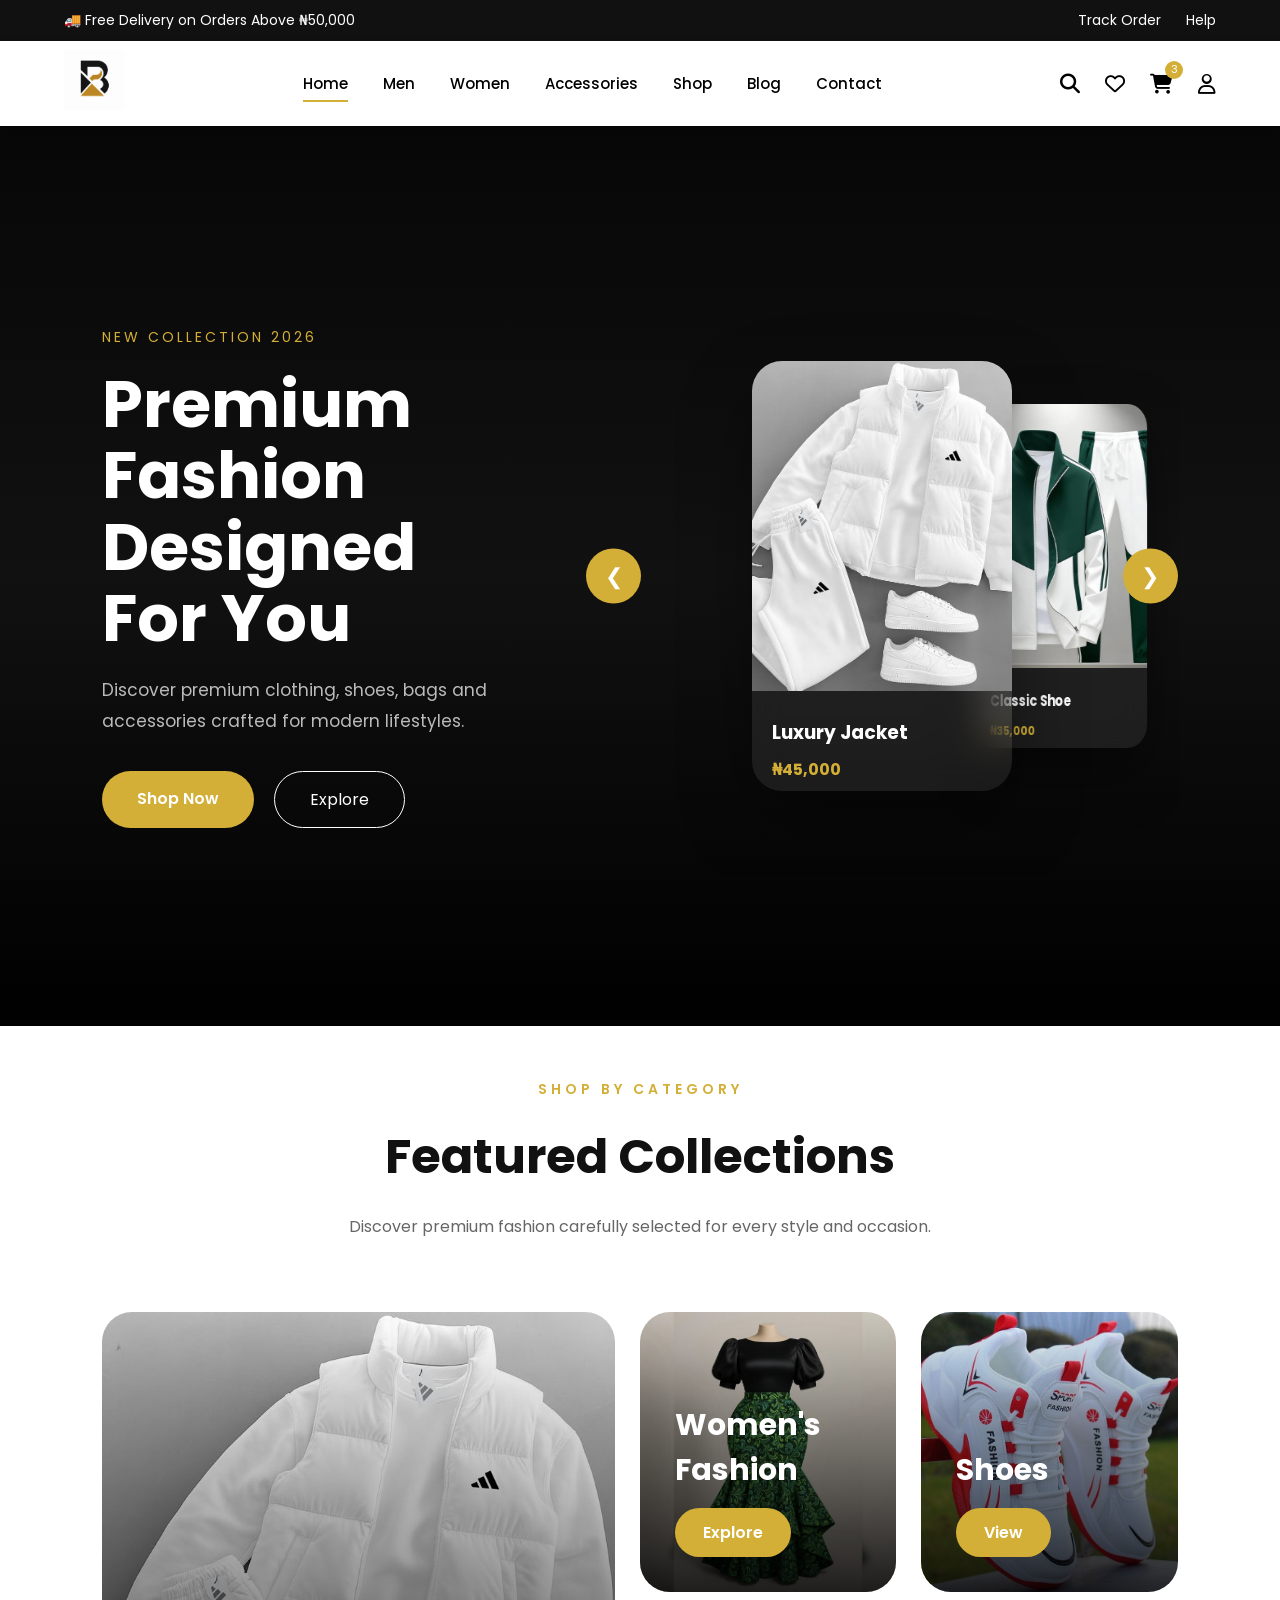
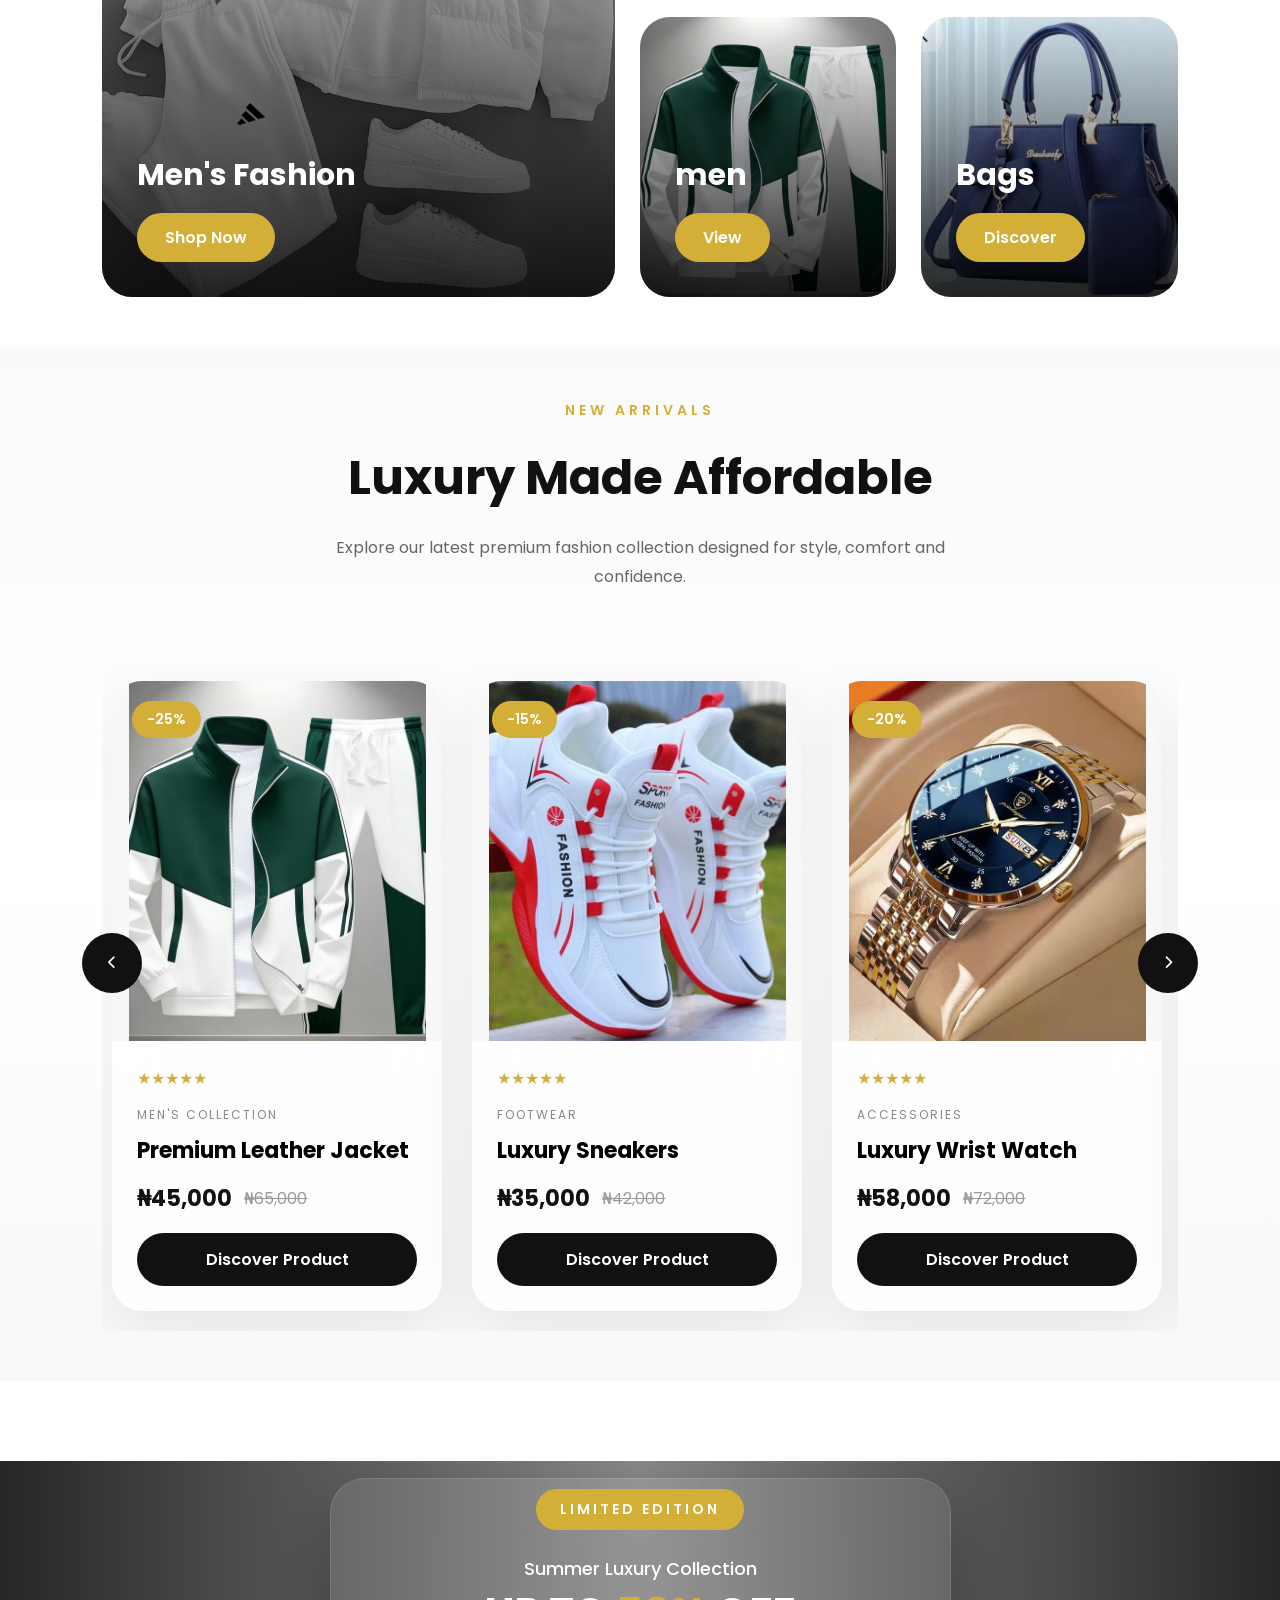
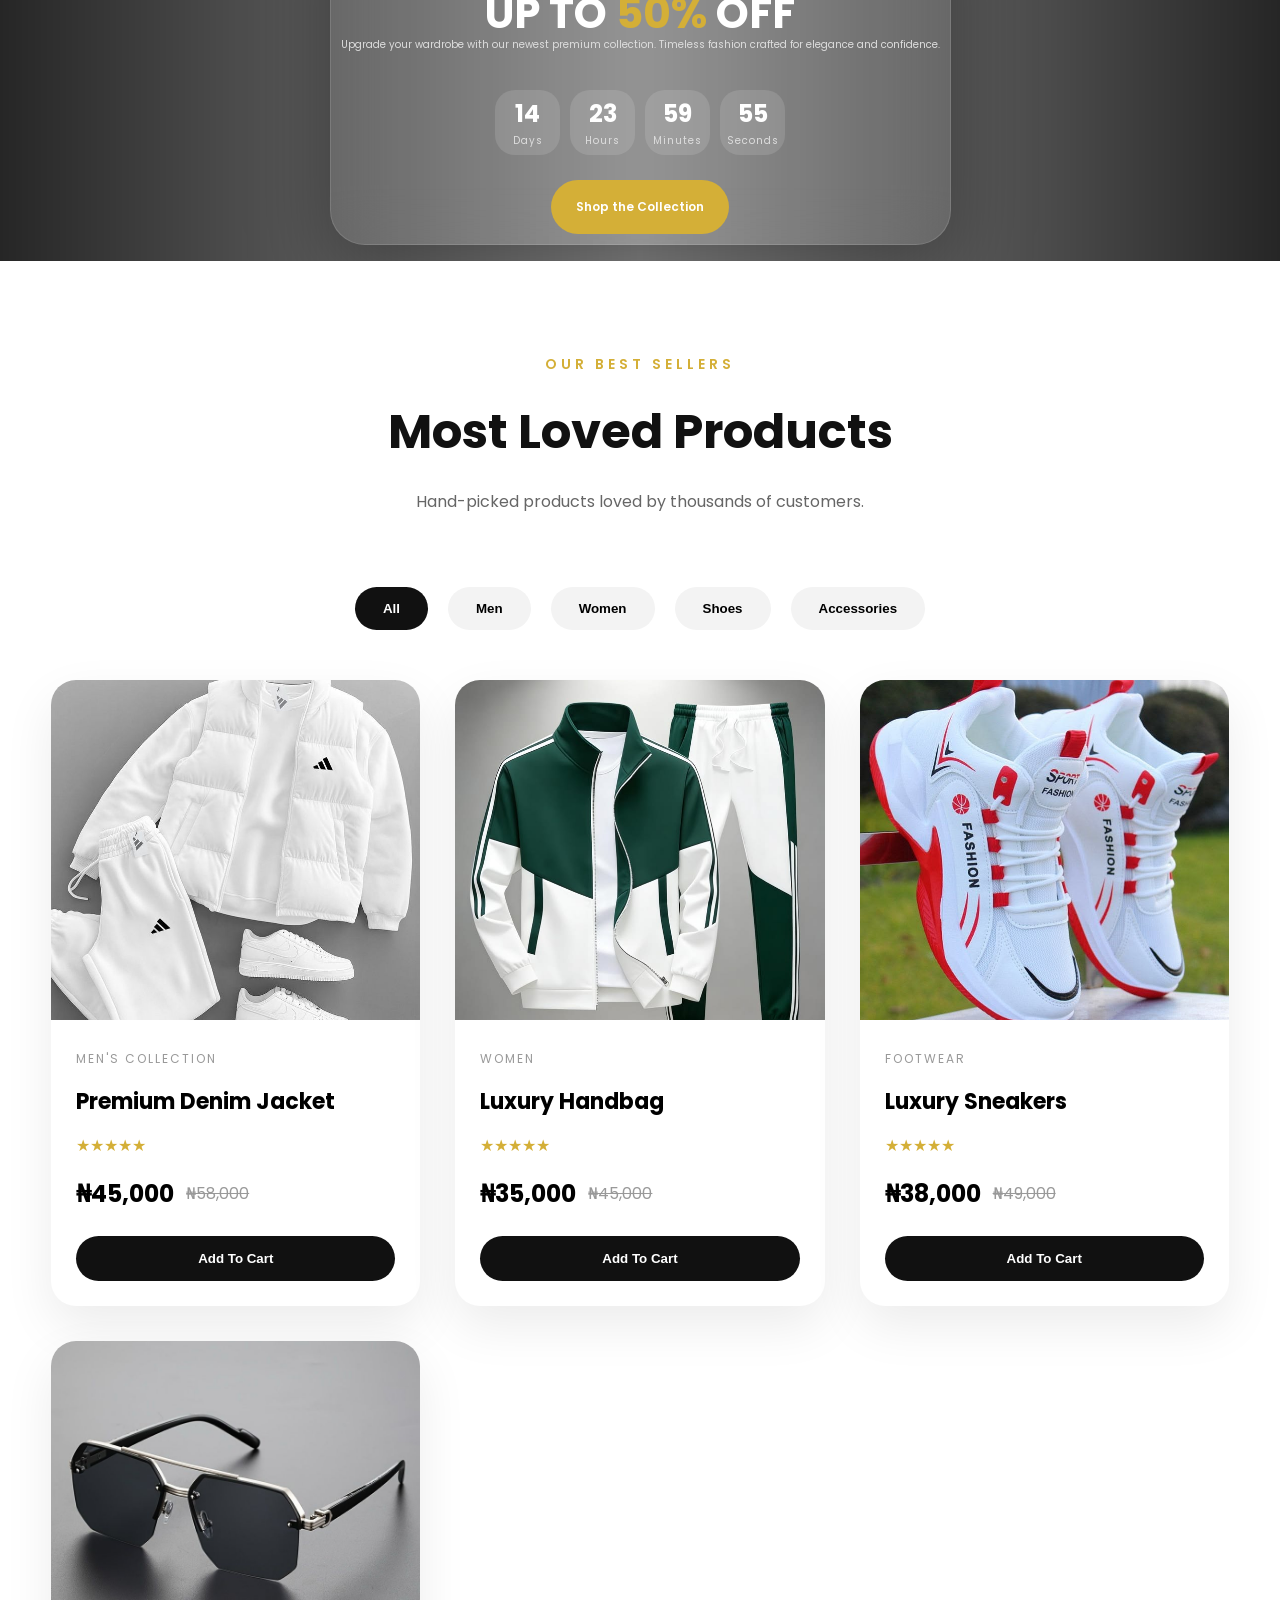
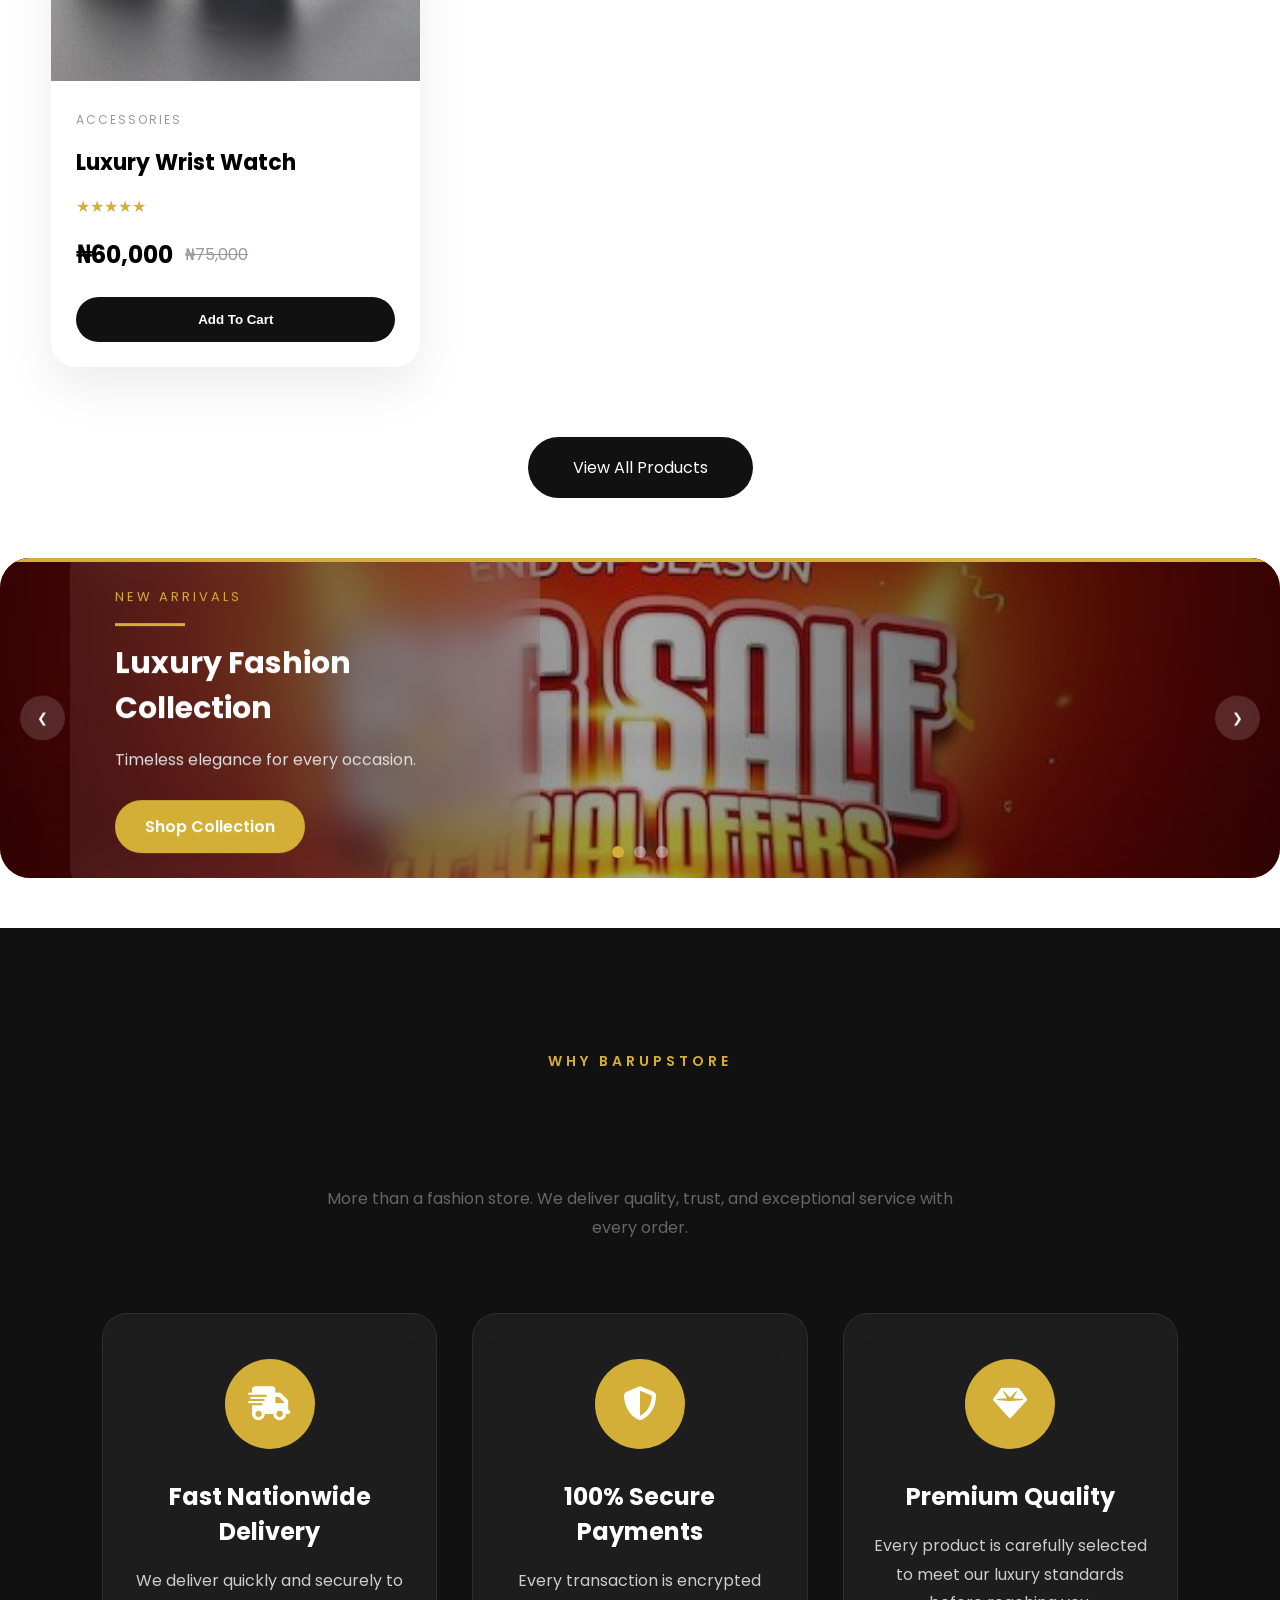
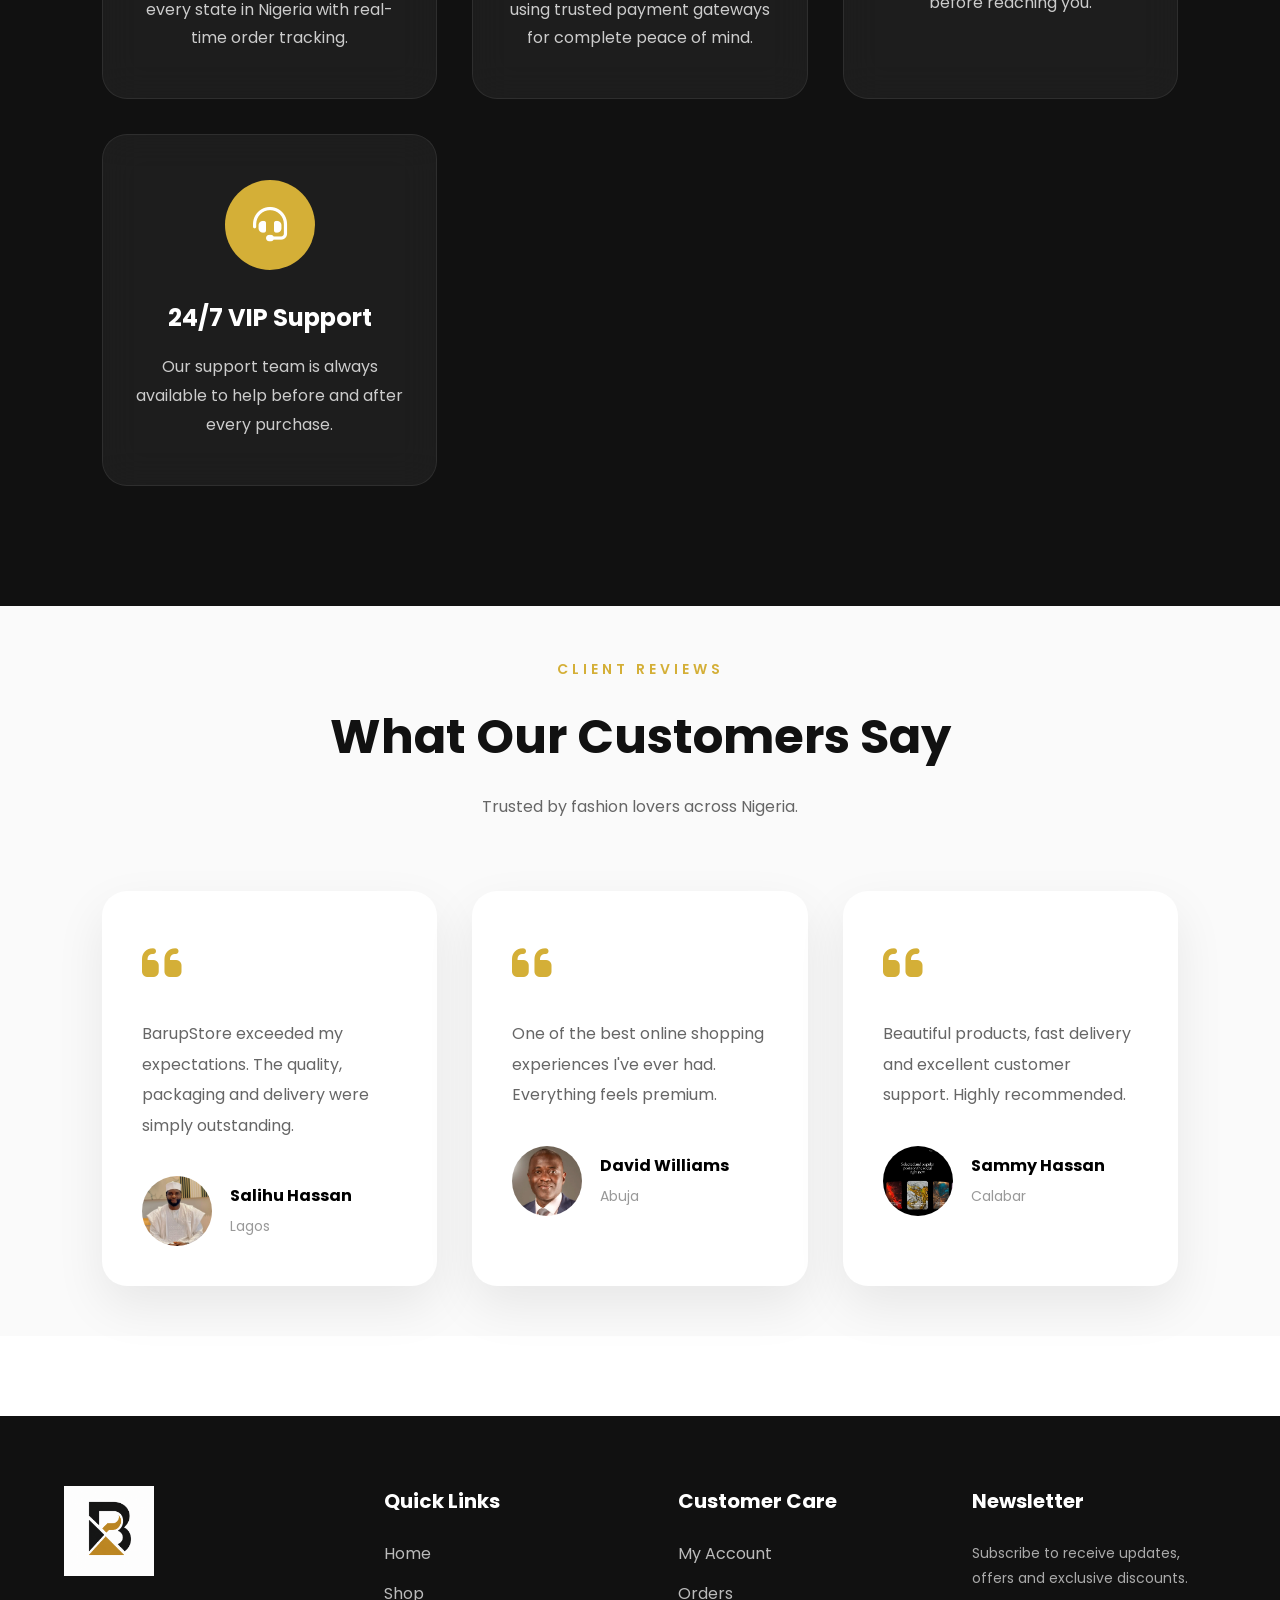
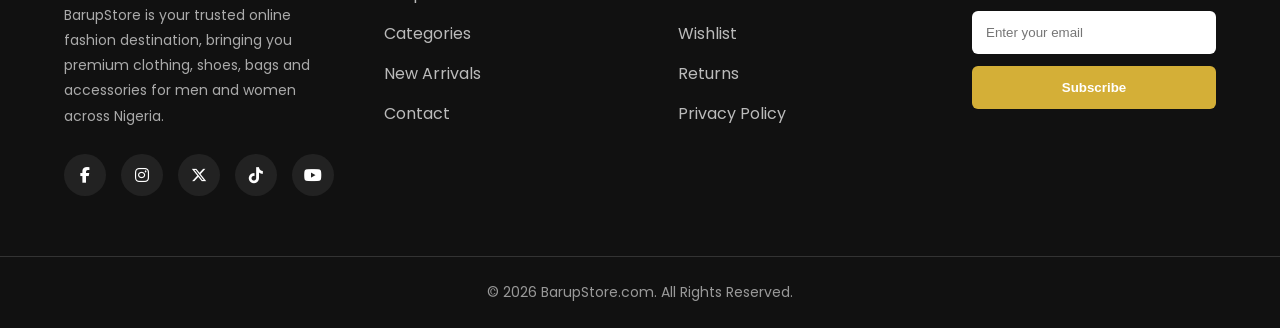
==== index.html @ 4d6aa356 "Add files via upload" ====
<!DOCTYPE html>
<html lang="en">
<head>

<meta charset="UTF-8">
<meta name="viewport" content="width=device-width, initial-scale=1.0">

<title>BarupStore | Fashion For Everyone</title>
    <link rel="icon" href="images/logo.png">

<link rel="stylesheet" href="css/style.css">
<link rel="stylesheet" href="css/responsive.css">

<link rel="preconnect" href="https://fonts.googleapis.com">
<link href="https://fonts.googleapis.com/css2?family=Poppins:wght@300;400;500;600;700&display=swap" rel="stylesheet">

<link rel="stylesheet"
href="https://cdnjs.cloudflare.com/ajax/libs/font-awesome/6.7.2/css/all.min.css">

</head>

<body>

<!-- Top Bar -->

<div class="top-bar">

<div class="container">

<p>🚚 Free Delivery on Orders Above ₦50,000</p>

<div class="top-links">

<a href="#">Track Order</a>

<a href="#">Help</a>

</div>

</div>

</div>

<!-- Header -->

<header>

<div class="container nav">

<div class="logo">

<a href="#">

<img src="images/logo.png" alt="BarupStore">

</a>

</div>

<nav>

<ul class="nav-links">

<li><a href="./index.html" class="active">Home</a></li>

<li><a href="./men.html">Men</a></li>

<li><a href="./women.html">Women</a></li>

<li><a href="./accessories.html">Accessories</a></li>

<li><a href="./shope.html">Shop</a></li>

<li><a href="./blog.html">Blog</a></li>

<li><a href="./contact.html">Contact</a></li>

</ul>

</nav>

<div class="icons">

<i class="fa-solid fa-magnifying-glass"></i>

<i class="fa-regular fa-heart"></i>

<div class="cart">

<i class="fa-solid fa-cart-shopping"></i>

<span>3</span>

</div>

<i class="fa-regular fa-user"></i>

</div>

<div class="menu-btn">

<i class="fa-solid fa-bars"></i>

</div>

</div>

</header>








<!--====================
 HERO SECTION
=====================-->

<section class="hero">

    <div class="hero-content">

        <span class="hero-subtitle">
            NEW COLLECTION 2026
        </span>

        <h1>
            Premium Fashion<br>
            Designed For You
        </h1>

        <p>

            Discover premium clothing, shoes,
            bags and accessories crafted for
            modern lifestyles.

        </p>

        <div class="hero-buttons">

            <a href="#" class="btn-primary">
                Shop Now
            </a>

            <a href="#" class="btn-outline">
                Explore
            </a>

        </div>

    </div>


    <div class="carousel">

        <button class="prev">

            &#10094;

        </button>


        <div class="cards">

            <div class="card active">

                <img src="images/products/product1.jpg">

                <div class="card-info">

                    <h3>Luxury Jacket</h3>

                    <span>₦45,000</span>

                </div>

            </div>

            <div class="card">

                <img src="images/products/product2.jpg">

                <div class="card-info">

                    <h3>Classic Shoe</h3>

                    <span>₦35,000</span>

                </div>

            </div>

            <div class="card">

                <img src="images/products/product3.jpg">

                <div class="card-info">

                    <h3>Leather Bag</h3>

                    <span>₦25,000</span>

                </div>

            </div>

            <div class="card">

                <img src="images/products/product4.jpg">

                <div class="card-info">

                    <h3>Smart Watch</h3>

                    <span>₦15,000</span>

                </div>

            </div>

            <div class="card">

                <img src="images/products/product5.jpg">

                <div class="card-info">

                    <h3>Premium Hoodie</h3>

                    <span>₦20,000</span>

                </div>

            </div>

        </div>


        <button class="next">

            &#10095;

        </button>

    </div>

</section>   








<!--====================
FEATURED CATEGORIES
=====================-->

<section class="categories">

    <div class="section-title">

        <span>SHOP BY CATEGORY</span>

        <h2>Featured Collections</h2>

        <p>
            Discover premium fashion carefully selected
            for every style and occasion.
        </p>

    </div>

    <div class="category-grid">

        <div class="category-card large">

            <img src="images/products/product1.jpg" alt="Men">

            <div class="overlay">

                <h3>Men's Fashion</h3>

                <a href="#">Shop Now</a>

            </div>

        </div>

        <div class="category-card">

            <img src="images/products/women.jpg" alt="Women">

            <div class="overlay">

                <h3>Women's Fashion</h3>

                <a href="#">Explore</a>

            </div>

        </div>

        <div class="category-card">

            <img src="images/products/product4.jpg" alt="Shoes">

            <div class="overlay">

                <h3>Shoes</h3>

                <a href="#">View</a>

            </div>

        </div>

        <div class="category-card">

            <img src="images/products/product2.jpg" alt="men">

            <div class="overlay">

                <h3>men</h3>

                <a href="#">View</a>

            </div>

        </div>







        

        <div class="category-card">

            <img src="images/products/bags.jpg" alt="Bags">

            <div class="overlay">

                <h3>Bags</h3>

                <a href="#">Discover</a>

            </div>

        </div>

    </div>

</section>










<!--====================
NEW ARRIVALS
=====================-->

<section class="new-arrivals">

    <div class="section-title">

        <span>NEW ARRIVALS</span>

        <h2>Luxury Made Affordable</h2>

        <p>
            Explore our latest premium fashion collection
            designed for style, comfort and confidence.
        </p>

    </div>

    <div class="arrival-wrapper">

        <button class="arrival-btn prev-arrival">
            <i class="fa-solid fa-chevron-left"></i>
        </button>

        <div class="arrival-slider">

            <!-- Product 1 -->

            <div class="product-card">

                <div class="discount">-25%</div>

                <div class="product-icons">

                    <a href="#"><i class="fa-regular fa-heart"></i></a>
                    <a href="#"><i class="fa-regular fa-eye"></i></a>
                    <a href="#"><i class="fa-solid fa-cart-shopping"></i></a>

                </div>

                <div class="product-image">

                    <img src="images/products/product2.jpg" alt="">

                </div>

                <div class="product-info">

                    <div class="rating">

                        ★★★★★

                    </div>

                    <span class="category">
                        MEN'S COLLECTION
                    </span>

                    <h3>
                        Premium Leather Jacket
                    </h3>

                    <div class="price">

                        <span class="new-price">
                            ₦45,000
                        </span>

                        <span class="old-price">
                            ₦65,000
                        </span>

                    </div>

                    <a href="#" class="discover-btn">

                        Discover Product

                    </a>

                </div>

            </div>

            <!-- Product 2 -->

            <div class="product-card">

                <div class="discount">-15%</div>

                <div class="product-icons">

                    <a href="#"><i class="fa-regular fa-heart"></i></a>
                    <a href="#"><i class="fa-regular fa-eye"></i></a>
                    <a href="#"><i class="fa-solid fa-cart-shopping"></i></a>

                </div>

                <div class="product-image">

                    <img src="images/products/product4.jpg" alt="">

                </div>

                <div class="product-info">

                    <div class="rating">
                        ★★★★★
                    </div>

                    <span class="category">
                        FOOTWEAR
                    </span>

                    <h3>
                        Luxury Sneakers
                    </h3>

                    <div class="price">

                        <span class="new-price">
                            ₦35,000
                        </span>

                        <span class="old-price">
                            ₦42,000
                        </span>

                    </div>

                    <a href="#" class="discover-btn">

                        Discover Product

                    </a>

                </div>

            </div>

<div class="product-card">

    <div class="discount">-20%</div>

    <div class="product-icons">
        <a href="#"><i class="fa-regular fa-heart"></i></a>
        <a href="#"><i class="fa-regular fa-eye"></i></a>
        <a href="#"><i class="fa-solid fa-cart-shopping"></i></a>
    </div>

    <div class="product-image">
        <img src="images/products/watch.jpg" alt="Luxury Watch">
    </div>

    <div class="product-info">

        <div class="rating">★★★★★</div>

        <span class="category">ACCESSORIES</span>

        <h3>Luxury Wrist Watch</h3>

        <div class="price">
            <span class="new-price">₦58,000</span>
            <span class="old-price">₦72,000</span>
        </div>

        <a href="#" class="discover-btn">Discover Product</a>

    </div>

</div>

<div class="product-card">

    <div class="discount">-18%</div>

    <div class="product-icons">
        <a href="#"><i class="fa-regular fa-heart"></i></a>
        <a href="#"><i class="fa-regular fa-eye"></i></a>
        <a href="#"><i class="fa-solid fa-cart-shopping"></i></a>
    </div>

    <div class="product-image">
        <img src="images/products/product2.jpg" alt="Premium Hoodie">
    </div>

    <div class="product-info">

        <div class="rating">★★★★★</div>

        <span class="category">CASUAL WEAR</span>

        <h3>Premium Hoodie</h3>

        <div class="price">
            <span class="new-price">₦28,000</span>
            <span class="old-price">₦35,000</span>
        </div>

        <a href="#" class="discover-btn">Discover Product</a>

    </div>

</div>



<div class="product-card">

    <div class="discount">-15%</div>

    <div class="product-icons">
        <a href="#"><i class="fa-regular fa-heart"></i></a>
        <a href="#"><i class="fa-regular fa-eye"></i></a>
        <a href="#"><i class="fa-solid fa-cart-shopping"></i></a>
    </div>

    <div class="product-image">
        <img src="images/products/bags.jpg" alt="Leather Bag">
    </div>

    <div class="product-info">

        <div class="rating">★★★★★</div>

        <span class="category">BAGS</span>

        <h3>Leather Travel Bag</h3>

        <div class="price">
            <span class="new-price">₦38,000</span>
            <span class="old-price">₦45,000</span>
        </div>

        <a href="#" class="discover-btn">Discover Product</a>

    </div>

</div>




<div class="product-card">

    <div class="discount">-22%</div>

    <div class="product-icons">
        <a href="#"><i class="fa-regular fa-heart"></i></a>
        <a href="#"><i class="fa-regular fa-eye"></i></a>
        <a href="#"><i class="fa-solid fa-cart-shopping"></i></a>
    </div>

    <div class="product-image">
        <img src="images/products/sunglass.jpg" alt="Luxury Sunglasses">
    </div>

    <div class="product-info">

        <div class="rating">★★★★★</div>

        <span class="category">ACCESSORIES</span>

        <h3>Luxury Sunglasses</h3>

        <div class="price">
            <span class="new-price">₦18,000</span>
            <span class="old-price">₦24,000</span>
        </div>

        <a href="#" class="discover-btn">Discover Product</a>

    </div>

</div>




<div class="product-card">

    <div class="discount">-30%</div>

    <div class="product-icons">
        <a href="#"><i class="fa-regular fa-heart"></i></a>
        <a href="#"><i class="fa-regular fa-eye"></i></a>
        <a href="#"><i class="fa-solid fa-cart-shopping"></i></a>
    </div>

    <div class="product-image">
        <img src="images/products/product1.jpg" alt="Premium T-Shirt">
    </div>

    <div class="product-info">

        <div class="rating">★★★★★</div>

        <span class="category">MEN'S WEAR</span>

        <h3>Premium Cotton T-Shirt</h3>

        <div class="price">
            <span class="new-price">₦15,000</span>
            <span class="old-price">₦22,000</span>
        </div>

        <a href="#" class="discover-btn">Discover Product</a>

    </div>

</div>





<div class="product-card">

    <div class="discount">-12%</div>

    <div class="product-icons">
        <a href="#"><i class="fa-regular fa-heart"></i></a>
        <a href="#"><i class="fa-regular fa-eye"></i></a>
        <a href="#"><i class="fa-solid fa-cart-shopping"></i></a>
    </div>

    <div class="product-image">
        <img src="images/products/cap.jpg" alt="Premium Cap">
    </div>

    <div class="product-info">

        <div class="rating">★★★★★</div>

        <span class="category">ACCESSORIES</span>

        <h3>Premium Baseball Cap</h3>

        <div class="price">
            <span class="new-price">₦12,000</span>
            <span class="old-price">₦16,000</span>
        </div>

        <a href="#" class="discover-btn">Discover Product</a>

    </div>

</div>



        </div>

        <button class="arrival-btn next-arrival">
            <i class="fa-solid fa-chevron-right"></i>
        </button>

    </div>

</section>





<!--====================
LUXURY PROMOTION
=====================-->

<section class="promo-banner">

    <div class="promo-overlay"></div>

    <div class="promo-content">

        <span class="promo-tag">
            LIMITED EDITION
        </span>

        <h2>
            Summer Luxury Collection
        </h2>

        <h1>
            UP TO <span>50%</span> OFF
        </h1>

        <p>
            Upgrade your wardrobe with our newest premium collection.
            Timeless fashion crafted for elegance and confidence.
        </p>

        <div class="countdown">

            <div class="time-box">
                <span id="days">00</span>
                <small>Days</small>
            </div>

            <div class="time-box">
                <span id="hours">00</span>
                <small>Hours</small>
            </div>

            <div class="time-box">
                <span id="minutes">00</span>
                <small>Minutes</small>
            </div>

            <div class="time-box">
                <span id="seconds">00</span>
                <small>Seconds</small>
            </div>

        </div>

        <a href="#" class="promo-btn">

            Shop the Collection

        </a>

    </div>

</section>









<!--====================
BEST SELLERS
=====================-->

<section class="best-sellers">

    <div class="section-title">

        <span>OUR BEST SELLERS</span>

        <h2>Most Loved Products</h2>

        <p>
            Hand-picked products loved by thousands of customers.
        </p>

    </div>

    <div class="filter-buttons">

        <button class="filter-btn active" data-filter="all">All</button>

        <button class="filter-btn" data-filter="men">Men</button>

        <button class="filter-btn" data-filter="women">Women</button>

        <button class="filter-btn" data-filter="shoes">Shoes</button>

        <button class="filter-btn" data-filter="accessories">Accessories</button>

    </div>

    <div class="seller-grid">

        <!-- Product 1 -->

        <div class="seller-card" data-category="men">

            <div class="seller-image">

                <img src="images/products/product1.jpg">

            </div>

            <div class="seller-info">

                <span>MEN'S COLLECTION</span>

                <h3>Premium Denim Jacket</h3>

                <div class="stars">
                    ★★★★★
                </div>

                <div class="seller-price">

                    <strong>₦45,000</strong>

                    <del>₦58,000</del>

                </div>

                <button>

                    Add To Cart

                </button>

            </div>

        </div>

        <!-- Product 2 -->

        <div class="seller-card" data-category="women">

            <div class="seller-image">

                <img src="images/products/product2.jpg">

            </div>

            <div class="seller-info">

                <span>WOMEN</span>

                <h3>Luxury Handbag</h3>

                <div class="stars">
                    ★★★★★
                </div>

                <div class="seller-price">

                    <strong>₦35,000</strong>

                    <del>₦45,000</del>

                </div>

                <button>

                    Add To Cart

                </button>

            </div>

        </div>

        <!-- Product 3 -->

        <div class="seller-card" data-category="shoes">

            <div class="seller-image">

                <img src="images/products/product4.jpg">

            </div>

            <div class="seller-info">

                <span>FOOTWEAR</span>

                <h3>Luxury Sneakers</h3>

                <div class="stars">
                    ★★★★★
                </div>

                <div class="seller-price">

                    <strong>₦38,000</strong>

                    <del>₦49,000</del>

                </div>

                <button>

                    Add To Cart

                </button>

            </div>

        </div>

        <!-- Product 4 -->

        <div class="seller-card" data-category="accessories">

            <div class="seller-image">

                <img src="images/products/sunglass.jpg">

            </div>

            <div class="seller-info">

                <span>ACCESSORIES</span>

                <h3>Luxury Wrist Watch</h3>

                <div class="stars">
                    ★★★★★
                </div>

                <div class="seller-price">

                    <strong>₦60,000</strong>

                    <del>₦75,000</del>

                </div>

                <button>

                    Add To Cart

                </button>

            </div>

        </div>

    </div>

    <div class="view-all">

        <a href="#">

            View All Products

        </a>

    </div>

</section>








<!--====================
PREMIUM SLIM CAMPAIGN
=====================-->

<section class="campaign-slider">

    <!-- Progress Bar -->
    <div class="campaign-progress"></div>

    <div class="campaign-slide active"
        style="background-image:url(images/products/ad1.jpg);">

        <div class="campaign-overlay"></div>

        <div class="campaign-content">

            <span>NEW ARRIVALS</span>

            <div class="gold-line"></div>

            <h2>Luxury Fashion Collection</h2>

            <p>
                Timeless elegance for every occasion.
            </p>

            <a href="#">Shop Collection</a>

        </div>

    </div>

    <div class="campaign-slide"
        style="background-image:url(images/products/ad2.jpg);">

        <div class="campaign-overlay"></div>

        <div class="campaign-content">

            <span>LIMITED OFFER</span>

            <div class="gold-line"></div>

            <h2>Save Up To 50%</h2>

            <p>
                Premium quality at unbeatable prices.
            </p>

            <a href="#">Explore Sale</a>

        </div>

    </div>

    <div class="campaign-slide"
        style="background-image:url(images/products/ad3.jpg);">

        <div class="campaign-overlay"></div>

        <div class="campaign-content">

            <span>ACCESSORIES</span>

            <div class="gold-line"></div>

            <h2>Complete Your Style</h2>

            <p>
                Watches, bags and shoes you'll love.
            </p>

            <a href="#">View More</a>

        </div>

    </div>

    <button class="campaign-prev">
        &#10094;
    </button>

    <button class="campaign-next">
        &#10095;
    </button>

    <div class="campaign-dots">

        <span class="campaign-dot active"></span>
        <span class="campaign-dot"></span>
        <span class="campaign-dot"></span>

    </div>

</section>










<!--====================
WHY CHOOSE US
=====================-->

<section class="why-us">

    <div class="section-title">

        <span>WHY BARUPSTORE</span>

        <h2>The Premium Shopping Experience</h2>

        <p>
            More than a fashion store. We deliver quality, trust, and exceptional service with every order.
        </p>

    </div>

    <div class="why-grid">

        <div class="why-card">

            <div class="icon-box">
                <i class="fa-solid fa-truck-fast"></i>
            </div>

            <h3>Fast Nationwide Delivery</h3>

            <p>
                We deliver quickly and securely to every state in Nigeria with real-time order tracking.
            </p>

        </div>

        <div class="why-card">

            <div class="icon-box">
                <i class="fa-solid fa-shield-halved"></i>
            </div>

            <h3>100% Secure Payments</h3>

            <p>
                Every transaction is encrypted using trusted payment gateways for complete peace of mind.
            </p>

        </div>

        <div class="why-card">

            <div class="icon-box">
                <i class="fa-solid fa-gem"></i>
            </div>

            <h3>Premium Quality</h3>

            <p>
                Every product is carefully selected to meet our luxury standards before reaching you.
            </p>

        </div>

        <div class="why-card">

            <div class="icon-box">
                <i class="fa-solid fa-headset"></i>
            </div>

            <h3>24/7 VIP Support</h3>

            <p>
                Our support team is always available to help before and after every purchase.
            </p>

        </div>

    </div>

</section>












<!--====================
TESTIMONIALS
=====================-->

<section class="testimonials">

    <div class="section-title">

        <span>CLIENT REVIEWS</span>

        <h2>What Our Customers Say</h2>

        <p>
            Trusted by fashion lovers across Nigeria.
        </p>

    </div>

    <div class="testimonial-slider">

        <div class="testimonial-card">

            <div class="quote">

                <i class="fa-solid fa-quote-left"></i>

            </div>

            <p>

                BarupStore exceeded my expectations. The quality, packaging and delivery were simply outstanding.

            </p>

            <div class="client">

                <img src="images/salihu.jpeg">

                <div>

                    <h4>Salihu Hassan</h4>

                    <span>Lagos</span>

                </div>

            </div>

        </div>

        <div class="testimonial-card">

            <div class="quote">

                <i class="fa-solid fa-quote-left"></i>

            </div>

            <p>

                One of the best online shopping experiences I've ever had. Everything feels premium.

            </p>

            <div class="client">

                <img src="images/NCC-EVC.jpg">

                <div>

                    <h4>David Williams</h4>

                    <span>Abuja</span>

                </div>

            </div>

        </div>

        <div class="testimonial-card">

            <div class="quote">

                <i class="fa-solid fa-quote-left"></i>

            </div>

            <p>

                Beautiful products, fast delivery and excellent customer support. Highly recommended.

            </p>

            <div class="client">

                <img src="images/credit_ Arman Chakhalyan.jpg">

                <div>

                    <h4>Sammy Hassan</h4>

                    <span>Calabar</span>

                </div>

            </div>

        </div>

    </div>

</section>

















<!--====================
FOOTER
=====================-->

<footer class="footer">

    <div class="container footer-container">

        <!-- Company -->
        <div class="footer-box">

            <img src="images/logo.png" alt="BarupStore Logo" class="footer-logo">

            <p>
                BarupStore is your trusted online fashion destination,
                bringing you premium clothing, shoes, bags and accessories
                for men and women across Nigeria.
            </p>

            <div class="social-links">

                <a href="#"><i class="fab fa-facebook-f"></i></a>

                <a href="#"><i class="fab fa-instagram"></i></a>

                <a href="#"><i class="fab fa-x-twitter"></i></a>

                <a href="#"><i class="fab fa-tiktok"></i></a>

                <a href="#"><i class="fab fa-youtube"></i></a>

            </div>

        </div>

        <!-- Quick Links -->

        <div class="footer-box">

            <h3>Quick Links</h3>

            <ul>

                <li><a href="#">Home</a></li>

                <li><a href="#">Shop</a></li>

                <li><a href="#">Categories</a></li>

                <li><a href="#">New Arrivals</a></li>

                <li><a href="#">Contact</a></li>

            </ul>

        </div>

        <!-- Customer -->

        <div class="footer-box">

            <h3>Customer Care</h3>

            <ul>

                <li><a href="#">My Account</a></li>

                <li><a href="#">Orders</a></li>

                <li><a href="#">Wishlist</a></li>

                <li><a href="#">Returns</a></li>

                <li><a href="#">Privacy Policy</a></li>

            </ul>

        </div>

        <!-- Newsletter -->

        <div class="footer-box">

            <h3>Newsletter</h3>

            <p>
                Subscribe to receive updates, offers and exclusive discounts.
            </p>

            <form class="newsletter">

                <input
                    type="email"
                    placeholder="Enter your email"
                    required
                >

                <button type="submit">

                    Subscribe

                </button>

            </form>

        </div>

    </div>

    <div class="footer-bottom">

        <div class="container">

            <p>

                © 2026 BarupStore.com. All Rights Reserved.

            </p>

        </div>

    </div>

</footer>

<script src="js/script.js"></script>

</body>
</html>
---- css/style.css ----
*{
margin:0;
padding:0;
box-sizing:border-box;
}

body{
font-family:'Poppins',sans-serif;
background:#fff;
}

a{
text-decoration:none;
color:inherit;
}

ul{
list-style:none;
}

.container{
width:90%;
max-width:1300px;
margin:auto;
}

/*======================
TOP BAR
======================*/

.top-bar{
background:#111;
color:#fff;
font-size:14px;
padding:10px 0;
}

.top-bar .container{
display:flex;
justify-content:space-between;
align-items:center;
}

.top-links{
display:flex;
gap:25px;
}

.top-links a{
transition:.3s;
}

.top-links a:hover{
color:#d4af37;
}

/*======================
HEADER
======================*/

header{
background:#fff;
position:sticky;
top:0;
z-index:999;
box-shadow:0 2px 10px rgba(0,0,0,.06);
}

.nav{
height:85px;
display:flex;
justify-content:space-between;
align-items:center;
}

.logo img{
height:60px;
}

.nav-links{
display:flex;
gap:35px;
}

.nav-links a{
font-size:15px;
font-weight:500;
position:relative;
transition:.3s;
}

.nav-links a::after{

content:"";
position:absolute;
left:0;
bottom:-8px;
width:0;
height:2px;
background:#d4af37;
transition:.3s;

}

.nav-links a:hover::after,
.nav-links .active::after{

width:100%;

}

.icons{

display:flex;
align-items:center;
gap:25px;
font-size:20px;
cursor:pointer;

}

.icons i:hover{
color:#d4af37;
}

.cart{
position:relative;
}

.cart span{

position:absolute;
top:-8px;
right:-10px;
background:#d4af37;
width:18px;
height:18px;
border-radius:50%;
display:flex;
align-items:center;
justify-content:center;
font-size:11px;
color:#fff;

}

.menu-btn{

display:none;
font-size:26px;
cursor:pointer;

}








/*========================
HERO
=========================*/

.hero{

min-height:100vh;

background:

linear-gradient(180deg,#070707,#111,#000);

display:flex;

align-items:center;

justify-content:space-between;

padding:80px 8%;

overflow:hidden;

color:#fff;

}


.hero-content{

width:40%;

z-index:10;

}

.hero-subtitle{

color:#d4af37;

letter-spacing:3px;

font-size:14px;

}

.hero h1{

font-size:65px;

margin:20px 0;

line-height:1.1;

}

.hero p{

color:#bbb;

line-height:1.8;

font-size:17px;

margin-bottom:35px;

}

.hero-buttons{

display:flex;

gap:20px;

}

.btn-primary{

padding:15px 35px;

background:#d4af37;

border-radius:50px;

color:#fff;

font-weight:600;

transition:.4s;

}

.btn-primary:hover{

transform:translateY(-5px);

}

.btn-outline{

padding:15px 35px;

border:1px solid #fff;

border-radius:50px;

}

.btn-outline:hover{

background:#fff;

color:#000;

}

.carousel{

width:55%;

position:relative;

height:600px;

display:flex;

align-items:center;

justify-content:center;

perspective:1200px;

overflow:hidden;

}

.cards{

position:relative;

width:100%;

height:100%;

}

.card{

position:absolute;

top:50%;

left:50%;

width:260px;

height:430px;

background:rgba(255,255,255,.08);

backdrop-filter:blur(18px);

border-radius:30px;

overflow:hidden;

transition:.8s;

transform-style:preserve-3d;

box-shadow:0 30px 70px rgba(0,0,0,.4);

}

.card img{

width:100%;

height:330px;

object-fit:cover;

}

.card-info{

padding:20px;

}

.card-info h3{

margin-bottom:10px;

}

.card-info span{

color:#d4af37;

font-weight:bold;

}

.prev,
.next{

position:absolute;

top:50%;

transform:translateY(-50%);

width:55px;

height:55px;

border:none;

border-radius:50%;

background:#d4af37;

color:#fff;

font-size:22px;

cursor:pointer;

z-index:99;

}

.prev{

left:0;

}

.next{

right:0;

}














/*====================
CATEGORIES
=====================*/

.categories{

padding:50px 8%;

background:#fff;

}

.section-title{

text-align:center;

margin-bottom:70px;

}

.section-title span{

color:#d4af37;

letter-spacing:4px;

font-size:14px;

font-weight:600;

}

.section-title h2{

font-size:48px;

margin:20px 0;

color:#111;

}

.section-title p{

max-width:650px;

margin:auto;

color:#666;

line-height:1.8;

}

.category-grid{

display:grid;

grid-template-columns:2fr 1fr 1fr;

grid-auto-rows:280px;

gap:25px;

}

.large{

grid-row:span 2;

}

.category-card{

position:relative;

overflow:hidden;

border-radius:30px;

cursor:pointer;

}

.category-card img{

width:100%;

height:100%;

object-fit:cover;

transition:.7s;

}

.category-card:hover img{

transform:scale(1.15);

}

.overlay{

position:absolute;

left:0;

right:0;

top:0;

bottom:0;

background:linear-gradient(

to top,

rgba(0,0,0,.85),

transparent

);

display:flex;

flex-direction:column;

justify-content:flex-end;

padding:35px;

color:#fff;

}

.overlay h3{

font-size:30px;

margin-bottom:15px;

}

.overlay a{

display:inline-block;

width:max-content;

padding:12px 28px;

background:#d4af37;

border-radius:40px;

color:#fff;

font-weight:600;

transition:.3s;

}

.overlay a:hover{

transform:translateY(-4px);

}












/*=====================
NEW ARRIVALS
======================*/

.new-arrivals{

padding:50px 8%;

background:
linear-gradient(
180deg,
#fafafa,
#ffffff,
#f8f8f8
);

overflow:hidden;

}

.arrival-wrapper{

position:relative;

margin-top:70px;

}

.arrival-slider{

display:flex;

gap:30px;

overflow-x:auto;

scroll-behavior:smooth;

padding:20px 10px;

scrollbar-width:none;

}

.arrival-slider::-webkit-scrollbar{
display:none;
}

.product-card{

min-width:330px;

background:rgba(255,255,255,.75);

backdrop-filter:blur(20px);

border-radius:30px;

overflow:hidden;

position:relative;

box-shadow:
0 20px 60px rgba(0,0,0,.08);

transition:.5s;

}

.product-card:hover{

transform:
translateY(-15px);

box-shadow:
0 30px 80px rgba(0,0,0,.15);

}

.product-image{

height:350px;

overflow:hidden;

}

.product-image img{

width:100%;

height:100%;

object-fit:cover;

transition:.8s;

}

.product-card:hover img{

transform:scale(1.1);

}

.discount{

position:absolute;

top:20px;

left:20px;

background:#d4af37;

color:#fff;

padding:8px 15px;

border-radius:30px;

font-size:14px;

font-weight:600;

z-index:5;

}

.product-icons{

position:absolute;

top:20px;

right:-60px;

display:flex;

flex-direction:column;

gap:12px;

transition:.4s;

z-index:5;

}

.product-card:hover .product-icons{

right:20px;

}

.product-icons a{

width:42px;

height:42px;

background:#fff;

border-radius:50%;

display:flex;

justify-content:center;

align-items:center;

color:#111;

box-shadow:
0 10px 30px rgba(0,0,0,.1);

}

.product-info{

padding:25px;

}

.rating{

color:#d4af37;

margin-bottom:10px;

}

.category{

font-size:12px;

letter-spacing:2px;

color:#888;

display:block;

margin-bottom:10px;

}

.product-info h3{

font-size:22px;

margin-bottom:15px;

}

.price{

display:flex;

gap:15px;

align-items:center;

margin-bottom:20px;

}

.new-price{

font-size:22px;

font-weight:700;

color:#111;

}

.old-price{

text-decoration:line-through;

color:#999;

}

.discover-btn{

display:block;

text-align:center;

padding:14px;

border-radius:50px;

background:#111;

color:#fff;

font-weight:600;

transition:.4s;

}

.discover-btn:hover{

background:#d4af37;

}

.arrival-btn{

position:absolute;

top:45%;

transform:translateY(-50%);

width:60px;

height:60px;

border:none;

border-radius:50%;

background:#111;

color:#fff;

cursor:pointer;

z-index:10;

}

.prev-arrival{

left:-20px;

}

.next-arrival{

right:-20px;

}










/*====================
PROMO BANNER
=====================*/

.promo-banner{

position:relative;

height:400px;

margin:80px 0;

background:url("../images/banner/luxury-banner.jpg") center/cover;

display:flex;

align-items:center;

justify-content:center;

overflow:hidden;

}

.promo-overlay{

position:absolute;

inset:0;

background:

linear-gradient(

90deg,

rgba(0,0,0,.85),

rgba(0,0,0,.45),

rgba(0,0,0,.85)

);

backdrop-filter:blur(2px);

}

.promo-content{

position:relative;

max-width:900px;

text-align:center;

padding:10px;

border-radius:35px;

background:rgba(255,255,255,.08);

backdrop-filter:blur(25px);

border:1px solid rgba(255,255,255,.12);

box-shadow:

0 30px 80px rgba(0,0,0,.35);

color:#fff;

animation:floatCard 6s ease-in-out infinite;

}

@keyframes floatCard{

0%,100%{

transform:translateY(0);

}

50%{

transform:translateY(-12px);

}

}

.promo-tag{

display:inline-block;

padding:10px 24px;

border-radius:40px;

background:#d4af37;

font-size:14px;

letter-spacing:3px;

font-weight:600;

margin-bottom:25px;

}

.promo-content h2{

font-size:18px;

font-weight:500;

margin-bottom:11px;

}

.promo-content h1{

font-size:42px;

line-height:1;

margin-bottom:5px;

}

.promo-content h1 span{

color:#d4af37;

}

.promo-content p{

font-size:10px;

color:#ddd;

line-height:1;

margin-bottom:40px;

}

.countdown{

display:flex;

justify-content:center;

gap:10px;

margin-bottom:25px;

}

.time-box{

width:65px;

height:65px;

border-radius:20px;

background:rgba(255,255,255,.12);

display:flex;

flex-direction:column;

justify-content:center;

align-items:center;

}

.time-box span{

font-size:24px;

font-weight:700;

color:#fff;

}

.time-box small{

margin-top:2px;

font-size:10px;

letter-spacing:1px;

color:#ddd;

}

.promo-btn{

display:inline-block;

padding:18px 25px;

border-radius:50px;

background:#d4af37;

color:#fff;

font-weight:600;

font-size:12px;

transition:.4s;

}

.promo-btn:hover{

transform:translateY(-5px);

box-shadow:

0 15px 35px rgba(212,175,55,.45);

}















/*====================
SLIM CAMPAIGN
=====================*/

.campaign-slider{

height:320px;

margin:50px auto;

border-radius:30px;

overflow:hidden;

position:relative;

max-width:1400px;

}

.campaign-slide{

position:absolute;

inset:0;

background-size:cover;

background-position:center;

opacity:0;

visibility:hidden;

transition:1s;

animation:kenburns 8s linear infinite;

}

.campaign-slide.active{

opacity:1;

visibility:visible;

}

@keyframes kenburns{

from{

transform:scale(1);

}

to{

transform:scale(1.12);

}

}

.campaign-overlay{

position:absolute;

inset:0;

background:

linear-gradient(

90deg,

rgba(0,0,0,.75),

rgba(0,0,0,.35),

rgba(0,0,0,.75)

);

}

.campaign-content{

position:absolute;

left:70px;

top:50%;

transform:translateY(-50%);

background:rgba(255,255,255,.08);

backdrop-filter:blur(20px);

padding:35px 45px;

border-radius:20px;

max-width:470px;

animation:contentFade .8s;

}

@keyframes contentFade{

from{

opacity:0;

transform:

translateY(30px);

}

to{

opacity:1;

transform:

translateY(0);

}

}

.campaign-content span{

color:#d4af37;

letter-spacing:3px;

font-size:13px;

}

.gold-line{

width:70px;

height:3px;

background:#d4af37;

margin:15px 0;

animation:grow 1s;

}

@keyframes grow{

from{

width:0;

}

to{

width:70px;

}

}

.campaign-content h2{

font-size:30px;

color:#fff;

margin-bottom:15px;

}

.campaign-content p{

color:#ddd;

margin-bottom:25px;

line-height:1.8;

}

.campaign-content a{

display:inline-block;

padding:14px 30px;

background:#d4af37;

border-radius:40px;

color:#fff;

font-weight:600;

transition:.4s;

}

.campaign-content a:hover{

transform:translateY(-3px);

}

.campaign-progress{

position:absolute;

top:0;

left:0;

height:4px;

width:100%;

background:#ffffff30;

z-index:20;

overflow:hidden;

}

.campaign-progress::after{

content:"";

display:block;

height:100%;

width:100%;

background:#d4af37;

animation:progress 6s linear infinite;

}

@keyframes progress{

from{

transform:translateX(-100%);

}

to{

transform:translateX(0);

}

}

.campaign-prev,
.campaign-next{

position:absolute;

top:50%;

transform:translateY(-50%);

width:45px;

height:45px;

border:none;

border-radius:50%;

background:rgba(255,255,255,.15);

backdrop-filter:blur(10px);

color:#fff;

cursor:pointer;

z-index:15;

}

.campaign-prev{

left:20px;

}

.campaign-next{

right:20px;

}

.campaign-dots{

position:absolute;

bottom:20px;

left:50%;

transform:translateX(-50%);

display:flex;

gap:10px;

z-index:20;

}

.campaign-dot{

width:12px;

height:12px;

border-radius:50%;

background:#fff6;

cursor:pointer;

transition:.3s;

}

.campaign-dot.active{

background:#d4af37;

}













/*====================
BEST SELLERS
=====================*/

.best-sellers{

padding:10px 4%;

background:#fff;

}

.filter-buttons{

display:flex;

justify-content:center;

gap:20px;

margin:50px 0;

flex-wrap:wrap;

}

.filter-btn{

padding:14px 28px;

border:none;

background:#f3f3f3;

border-radius:40px;

cursor:pointer;

font-weight:600;

transition:.4s;

}

.filter-btn.active,
.filter-btn:hover{

background:#111;

color:#fff;

}

.seller-grid{

display:grid;

grid-template-columns:repeat(auto-fit,minmax(280px,1fr));

gap:35px;

}

.seller-card{

background:#fff;

border-radius:25px;

overflow:hidden;

box-shadow:0 20px 50px rgba(0,0,0,.08);

transition:.4s;

}

.seller-card:hover{

transform:translateY(-12px);

box-shadow:0 30px 70px rgba(0,0,0,.15);

}

.seller-image{

height:340px;

overflow:hidden;

background:#f8f8f8;

}

.seller-image img{

width:100%;

height:100%;

object-fit:cover;

transition:.7s;

}

.seller-card:hover img{

transform:scale(1.1);

}

.seller-info{

padding:25px;

}

.seller-info span{

font-size:12px;

letter-spacing:2px;

color:#999;

}

.seller-info h3{

margin:15px 0;

font-size:22px;

}

.stars{

color:#d4af37;

margin-bottom:18px;

}

.seller-price{

display:flex;

gap:12px;

align-items:center;

margin-bottom:25px;

}

.seller-price strong{

font-size:24px;

}

.seller-price del{

color:#999;

}

.seller-info button{

width:100%;

padding:15px;

border:none;

border-radius:50px;

background:#111;

color:#fff;

font-weight:600;

cursor:pointer;

transition:.4s;

}

.seller-info button:hover{

background:#d4af37;

}

.view-all{

margin-top:70px;

text-align:center;

}

.view-all a{

display:inline-block;

padding:18px 45px;

background:#111;

color:#fff;

border-radius:50px;

transition:.4s;

}

.view-all a:hover{

background:#d4af37;

}










/*====================
WHY CHOOSE US
=====================*/

.why-us{

padding:120px 8%;

background:#111;

color:#fff;

}

.why-grid{

margin-top:70px;

display:grid;

grid-template-columns:repeat(auto-fit,minmax(260px,1fr));

gap:35px;

}

.why-card{

background:rgba(255,255,255,.05);

backdrop-filter:blur(18px);

border:1px solid rgba(255,255,255,.08);

padding:45px 30px;

border-radius:25px;

text-align:center;

transition:.5s;

position:relative;

overflow:hidden;

}

.why-card::before{

content:"";

position:absolute;

left:-100%;

top:0;

width:100%;

height:4px;

background:#d4af37;

transition:.6s;

}

.why-card:hover::before{

left:0;

}

.why-card:hover{

transform:translateY(-12px);

box-shadow:0 25px 60px rgba(212,175,55,.25);

}

.icon-box{

width:90px;

height:90px;

margin:auto;

border-radius:50%;

background:#d4af37;

display:flex;

align-items:center;

justify-content:center;

font-size:34px;

margin-bottom:30px;

transition:.4s;

}

.why-card:hover .icon-box{

transform:rotate(10deg) scale(1.08);

}

.why-card h3{

margin-bottom:18px;

font-size:24px;

}

.why-card p{

line-height:1.8;

color:#ccc;

}









/*====================
TESTIMONIALS
=====================*/

.testimonials{

padding:50px 8%;

background:#fafafa;

}

.testimonial-slider{

margin-top:70px;

display:grid;

grid-template-columns:repeat(auto-fit,minmax(320px,1fr));

gap:35px;

}

.testimonial-card{

background:#fff;

padding:40px;

border-radius:25px;

box-shadow:0 20px 50px rgba(0,0,0,.08);

transition:.4s;

}

.testimonial-card:hover{

transform:translateY(-12px);

}

.quote{

font-size:45px;

color:#d4af37;

margin-bottom:20px;

}

.testimonial-card p{

line-height:1.9;

color:#666;

margin-bottom:35px;

}

.client{

display:flex;

align-items:center;

gap:18px;

}

.client img{

width:70px;

height:70px;

border-radius:50%;

object-fit:cover;

}

.client h4{

margin-bottom:5px;

}

.client span{

color:#999;

font-size:14px;

}


























/*======================
MEN HERO
=======================*/

.men-hero{

height:90vh;

background:

url("../images/products/product2.jpg")
center center/cover;

position:relative;

display:flex;

align-items:center;

}

.hero-overlay{

position:absolute;

left:0;

top:0;

width:100%;

height:100%;

background:

linear-gradient(

90deg,

rgba(0,0,0,.82),

rgba(0,0,0,.55),

rgba(0,0,0,.2)

);

}

.hero-container{

width:90%;

max-width:1300px;

margin:auto;

position:relative;

z-index:10;

}

.hero-left{

max-width:600px;

color:white;

}

.hero-tag{

display:inline-block;

padding:10px 24px;

background:#D4AF37;

border-radius:40px;

letter-spacing:3px;

font-size:13px;

margin-bottom:25px;

}

.hero-left h1{

font-size:42px;

line-height:1.05;

margin-bottom:25px;

}

.hero-left p{

font-size:18px;

line-height:1.9;

color:#ddd;

margin-bottom:45px;

}

.hero-buttons{

display:flex;

gap:20px;

}

.shop-btn{

padding:18px 40px;

background:#D4AF37;

border-radius:50px;

color:white;

font-weight:600;

transition:.4s;

}

.shop-btn:hover{

transform:translateY(-5px);

}

.lookbook-btn{

padding:18px 40px;

border:1px solid white;

border-radius:50px;

color:white;

transition:.4s;

}

.lookbook-btn:hover{

background:white;

color:black;

}






/*====================
LUXURY FILTER
=====================*/

.filter-section{

padding:80px 8%;

background:#fafafa;

}

.filter-container{

background:#fff;

border-radius:30px;

padding:40px;

box-shadow:0 20px 60px rgba(0,0,0,.08);

}

.search-box{

display:flex;

align-items:center;

gap:15px;

padding:18px 25px;

border-radius:50px;

background:#f3f3f3;

margin-bottom:40px;

}

.search-box input{

border:none;

background:none;

width:100%;

outline:none;

font-size:16px;

}

.filter-group{

margin-bottom:35px;

}

.filter-group h4{

margin-bottom:18px;

font-size:18px;

color:#111;

}

.chips,
.sizes{

display:flex;

flex-wrap:wrap;

gap:15px;

}

.chip,
.sizes button{

padding:12px 24px;

border:none;

border-radius:40px;

background:#f4f4f4;

cursor:pointer;

font-weight:600;

transition:.35s;

}

.chip.active,
.chip:hover,
.sizes button:hover{

background:#111;

color:#fff;

}

.colors{

display:flex;

gap:18px;

}

.colors span{

width:35px;

height:35px;

border-radius:50%;

cursor:pointer;

transition:.3s;

}

.colors span:hover{

transform:scale(1.2);

}

.price-slider{

width:100%;

accent-color:#d4af37;

}

.bottom-filter{

margin-top:50px;

display:flex;

justify-content:space-between;

align-items:center;

flex-wrap:wrap;

gap:20px;

}

.sort-box select{

padding:15px 25px;

border-radius:40px;

border:none;

background:#111;

color:#fff;

font-size:15px;

}

.product-count{

font-weight:600;

color:#666;

}




.luxury-card{

background:#fff;

border-radius:28px;

overflow:hidden;

position:relative;

transition:.45s;

box-shadow:
0 20px 60px rgba(0,0,0,.08);

}

.luxury-card:hover{

transform:
translateY(-15px);

box-shadow:
0 35px 80px rgba(0,0,0,.16);

}

.product-image{

height:360px;

background:#f8f8f8;

display:flex;

align-items:center;

justify-content:center;

overflow:hidden;

}

.product-image img{

width:90%;

transition:.7s;

}

.luxury-card:hover img{

transform:
scale(1.08);

}

.badge{

position:absolute;

top:20px;

left:20px;

padding:8px 18px;

background:#d4af37;

color:#fff;

border-radius:30px;

font-size:12px;

font-weight:600;

}

.card-icons{

position:absolute;

top:20px;

right:-60px;

display:flex;

flex-direction:column;

gap:12px;

transition:.4s;

}

.luxury-card:hover .card-icons{

right:20px;

}

.card-icons a{

width:42px;

height:42px;

border-radius:50%;

background:white;

display:flex;

justify-content:center;

align-items:center;

color:#111;

box-shadow:
0 15px 30px rgba(0,0,0,.1);

}

.product-details{

padding:28px;

}

.product-details small{

letter-spacing:2px;

color:#999;

}

.product-details h3{

margin:15px 0;

font-size:24px;

}

.rating{

color:#d4af37;

margin-bottom:15px;

}

.rating span{

color:#777;

margin-left:8px;

font-size:14px;

}

.price{

display:flex;

gap:12px;

align-items:center;

margin-bottom:18px;

}

.price strong{

font-size:24px;

}

.price del{

color:#999;

}

.stock{

margin:18px 0;

color:#1d7c3a;

font-weight:600;

}

.product-details button{

width:100%;

padding:16px;

border:none;

border-radius:50px;

background:#111;

color:white;

font-size:16px;

font-weight:600;

cursor:pointer;

transition:.35s;

}

.product-details button:hover{

background:#d4af37;

}













/*=====================
FOOTER
======================*/

.footer{
    background:#111;
    color:#ddd;
    padding:70px 0 0;
    margin-top:80px;
}

.footer-container{
    display:grid;
    grid-template-columns:repeat(4,1fr);
    gap:50px;
}

.footer-logo{
    width:90px;
    margin-bottom:20px;
}

.footer-box p{
    line-height:1.8;
    font-size:14px;
    color:#aaa;
}

.footer-box h3{
    color:#fff;
    margin-bottom:25px;
    font-size:20px;
}

.footer-box ul{
    display:flex;
    flex-direction:column;
    gap:15px;
}

.footer-box ul a{
    color:#bbb;
    transition:.3s;
}

.footer-box ul a:hover{
    color:#d4af37;
    padding-left:6px;
}

.social-links{
    display:flex;
    gap:15px;
    margin-top:25px;
}

.social-links a{
    width:42px;
    height:42px;
    background:#222;
    border-radius:50%;
    display:flex;
    justify-content:center;
    align-items:center;
    color:#fff;
    transition:.3s;
}

.social-links a:hover{
    background:#d4af37;
    transform:translateY(-4px);
}

.newsletter{
    margin-top:20px;
}

.newsletter input{
    width:100%;
    padding:14px;
    border:none;
    outline:none;
    border-radius:6px;
    margin-bottom:12px;
}

.newsletter button{
    width:100%;
    padding:14px;
    border:none;
    cursor:pointer;
    border-radius:6px;
    background:#d4af37;
    color:#fff;
    font-weight:600;
    transition:.3s;
}

.newsletter button:hover{
    background:#b98b12;
}

.footer-bottom{
    border-top:1px solid #333;
    margin-top:60px;
    padding:25px 0;
    text-align:center;
    color:#999;
    font-size:14px;
}
---- css/responsive.css ----
@media(max-width:992px){

nav{

position:fixed;
top:85px;
left:-100%;
width:280px;
height:100vh;
background:#fff;
box-shadow:5px 0 15px rgba(0,0,0,.1);
transition:.4s;

}

nav.active{

left:0;

}

.nav-links{

flex-direction:column;
padding:40px;

}

.menu-btn{

display:block;

}

.icons{

gap:18px;

}

}

@media(max-width:768px){

.top-bar{

display:none;

}

.logo img{

height:50px;

}

.icons{

font-size:18px;

}

.icons i:nth-child(1),
.icons i:nth-child(2){

display:none;

}

}

@media(max-width:500px){

.container{

width:95%;

}

.logo img{

height:45px;

}

.nav{

height:75px;

}

}








@media(max-width:992px){

.hero{

flex-direction:column;

justify-content:center;

text-align:center;

padding:60px 20px;

}

.hero-content{

width:100%;

margin-bottom:60px;

}

.hero h1{

font-size:42px;

}

.carousel{

width:100%;

height:500px;

}

.card{

width:220px;

height:370px;

}

.card img{

height:270px;

}

}

@media(max-width:600px){

.hero{

min-height:auto;

padding:50px 15px;

}

.hero h1{

font-size:34px;

}

.hero-buttons{

justify-content:center;

flex-wrap:wrap;

}

.card{

width:180px;

height:320px;

}

.card img{

height:220px;

}

}











@media(max-width:992px){

.category-grid{

grid-template-columns:1fr 1fr;

}

.large{

grid-row:span 1;

}

}

@media(max-width:768px){

.categories{

padding:80px 20px;

}

.section-title h2{

font-size:34px;

}

.category-grid{

grid-template-columns:1fr;

grid-auto-rows:260px;

}

.large{

height:320px;

}

}












@media(max-width:768px){

.new-arrivals{

padding:80px 20px;

}

.product-card{

min-width:280px;

}

.product-image{

height:280px;

}

.arrival-btn{

display:none;

}

}











@media(max-width:768px){

.promo-banner{

height:auto;

padding:80px 20px;

}

.promo-content{

padding:40px 25px;

}

.promo-content h1{

font-size:46px;

}

.promo-content h2{

font-size:22px;

}

.countdown{

flex-wrap:wrap;

gap:15px;

}

.time-box{

width:80px;

height:80px;

}

.time-box span{

font-size:28px;

}

}











@media(max-width:768px){

.best-sellers{

padding:80px 20px;

}

.filter-buttons{

gap:10px;

}

.filter-btn{

padding:12px 20px;

font-size:14px;

}

.seller-image{

height:280px;

}

}










@media(max-width:768px){

.campaign-slider{

height:220px;

margin:70px 20px;

border-radius:20px;

}

.campaign-content{

left:20px;

right:20px;

padding:20px;

max-width:none;

}

.campaign-content h2{

font-size:24px;

}

.campaign-content p{

display:none;

}

.campaign-prev,
.campaign-next{

display:none;

}

}





























@media(max-width:768px){

.men-hero{

height:75vh;

}

.hero-left h1{

font-size:42px;

}

.hero-left p{

font-size:16px;

}

.hero-buttons{

flex-direction:column;

}

.shop-btn,
.lookbook-btn{

text-align:center;

}

}




@media(max-width:768px){

.filter-section{

padding:60px 20px;

}

.filter-container{

padding:25px;

}

.bottom-filter{

flex-direction:column;

align-items:flex-start;

}

.search-box{

padding:15px 20px;

}

}






/*=====================
FOOTER RESPONSIVE
======================*/

@media(max-width:992px){

.footer-container{

grid-template-columns:repeat(2,1fr);

}

}

@media(max-width:768px){

.footer{

padding-top:50px;

}

.footer-container{

grid-template-columns:1fr;

gap:40px;

}

.footer-box{

text-align:center;

}

.social-links{

justify-content:center;

}

.footer-logo{

margin:auto;
display:block;
margin-bottom:20px;

}

}
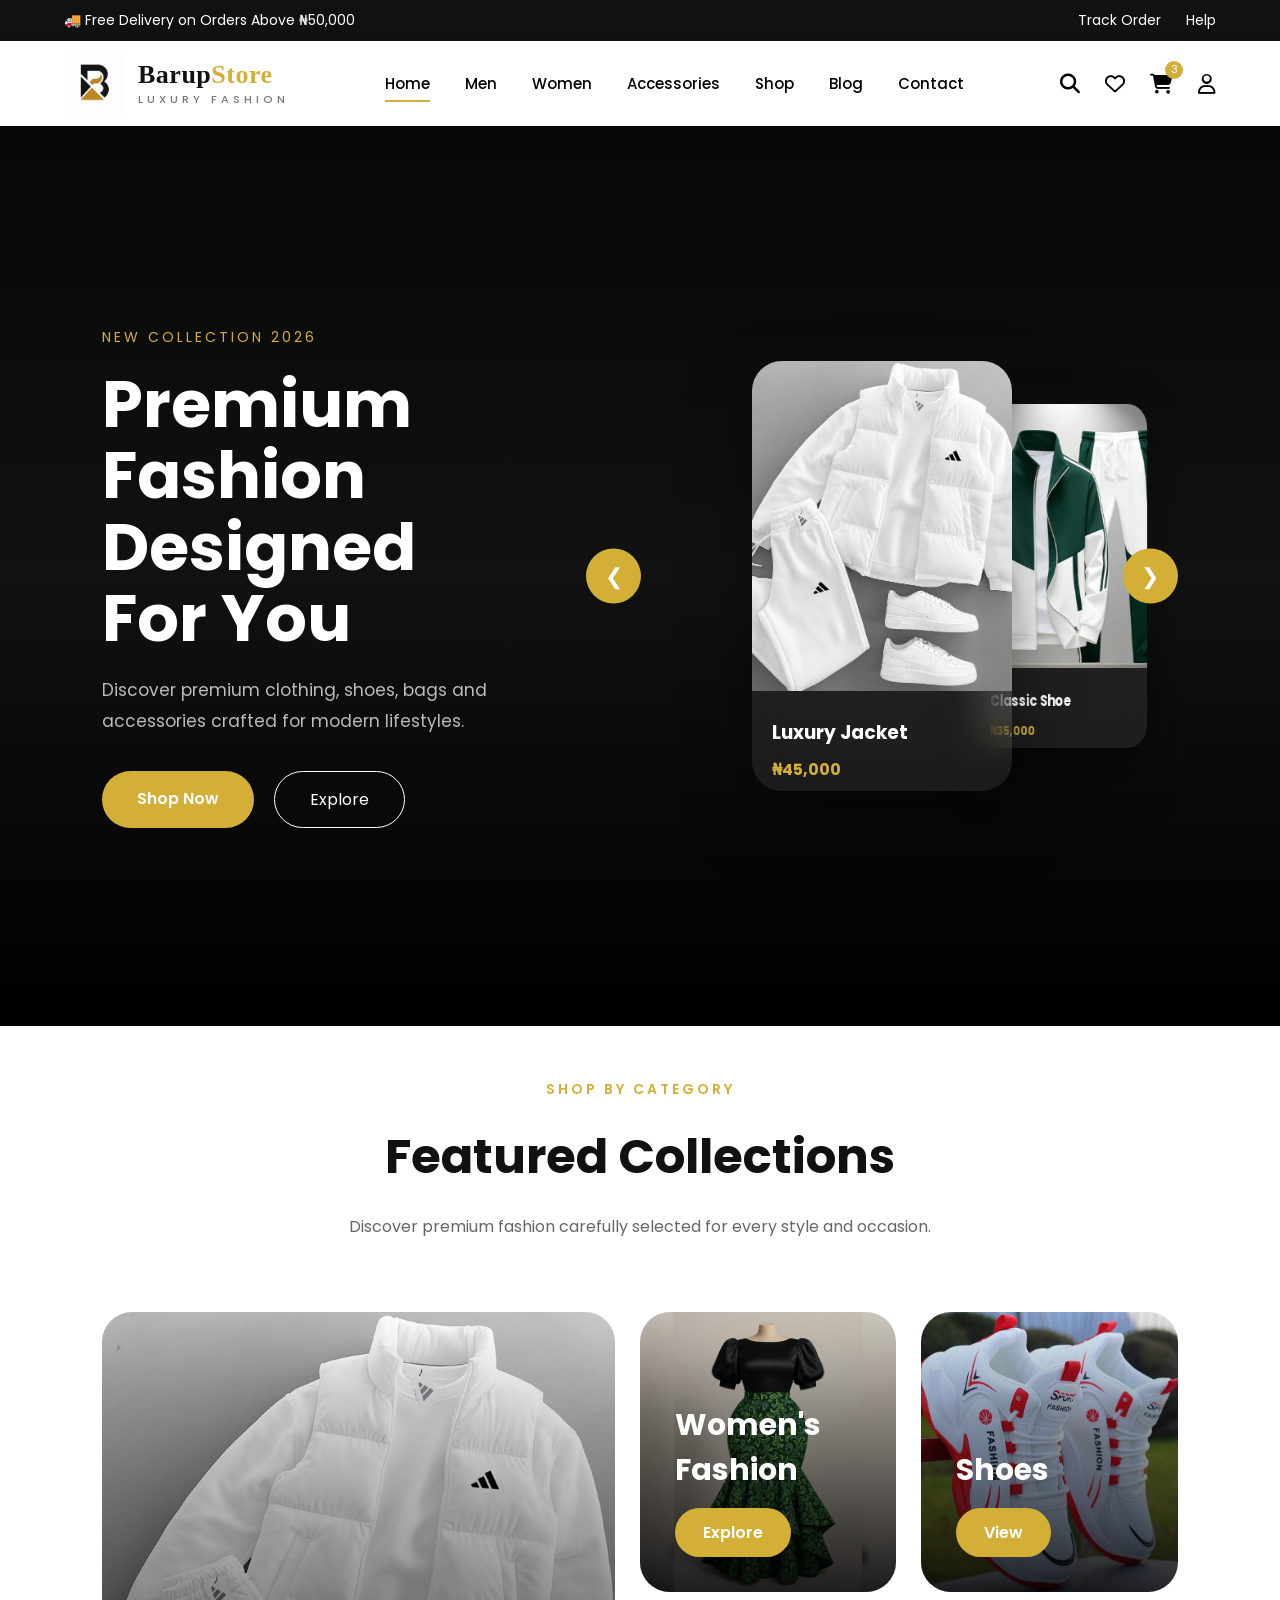
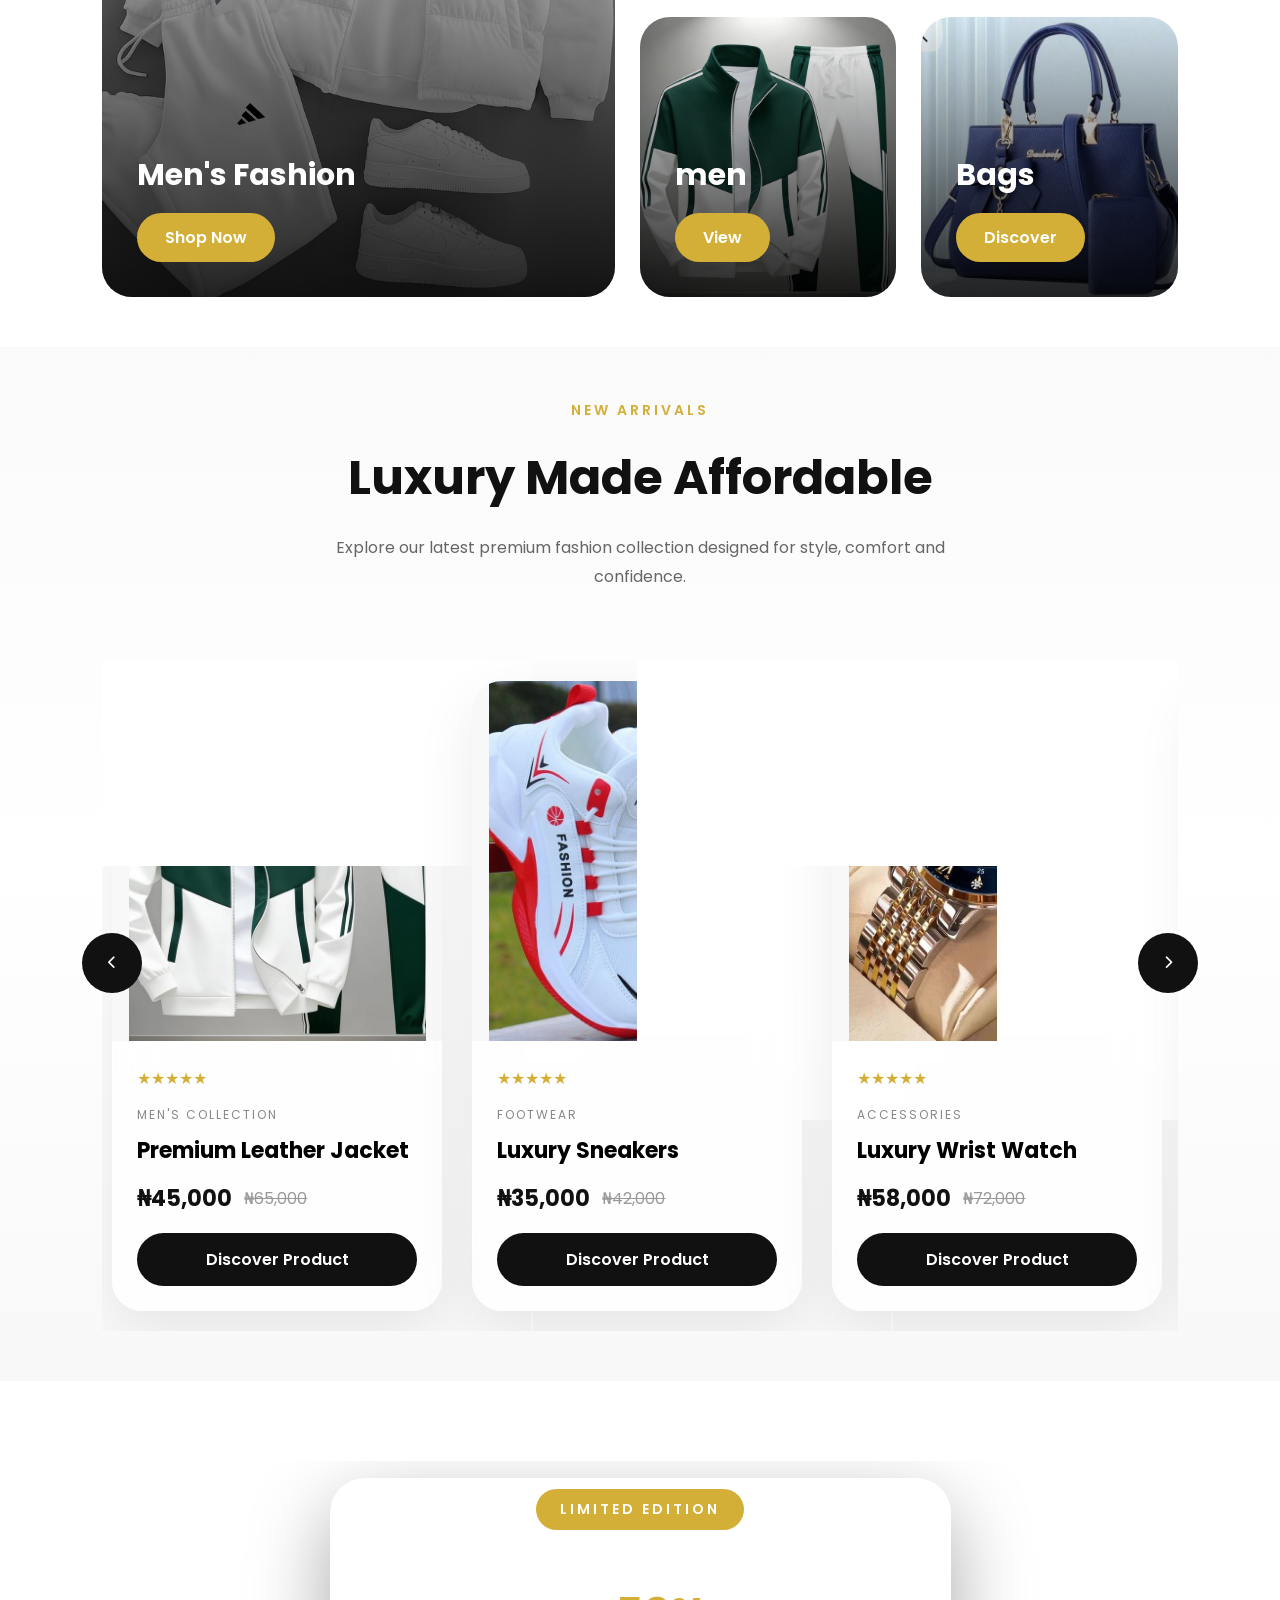
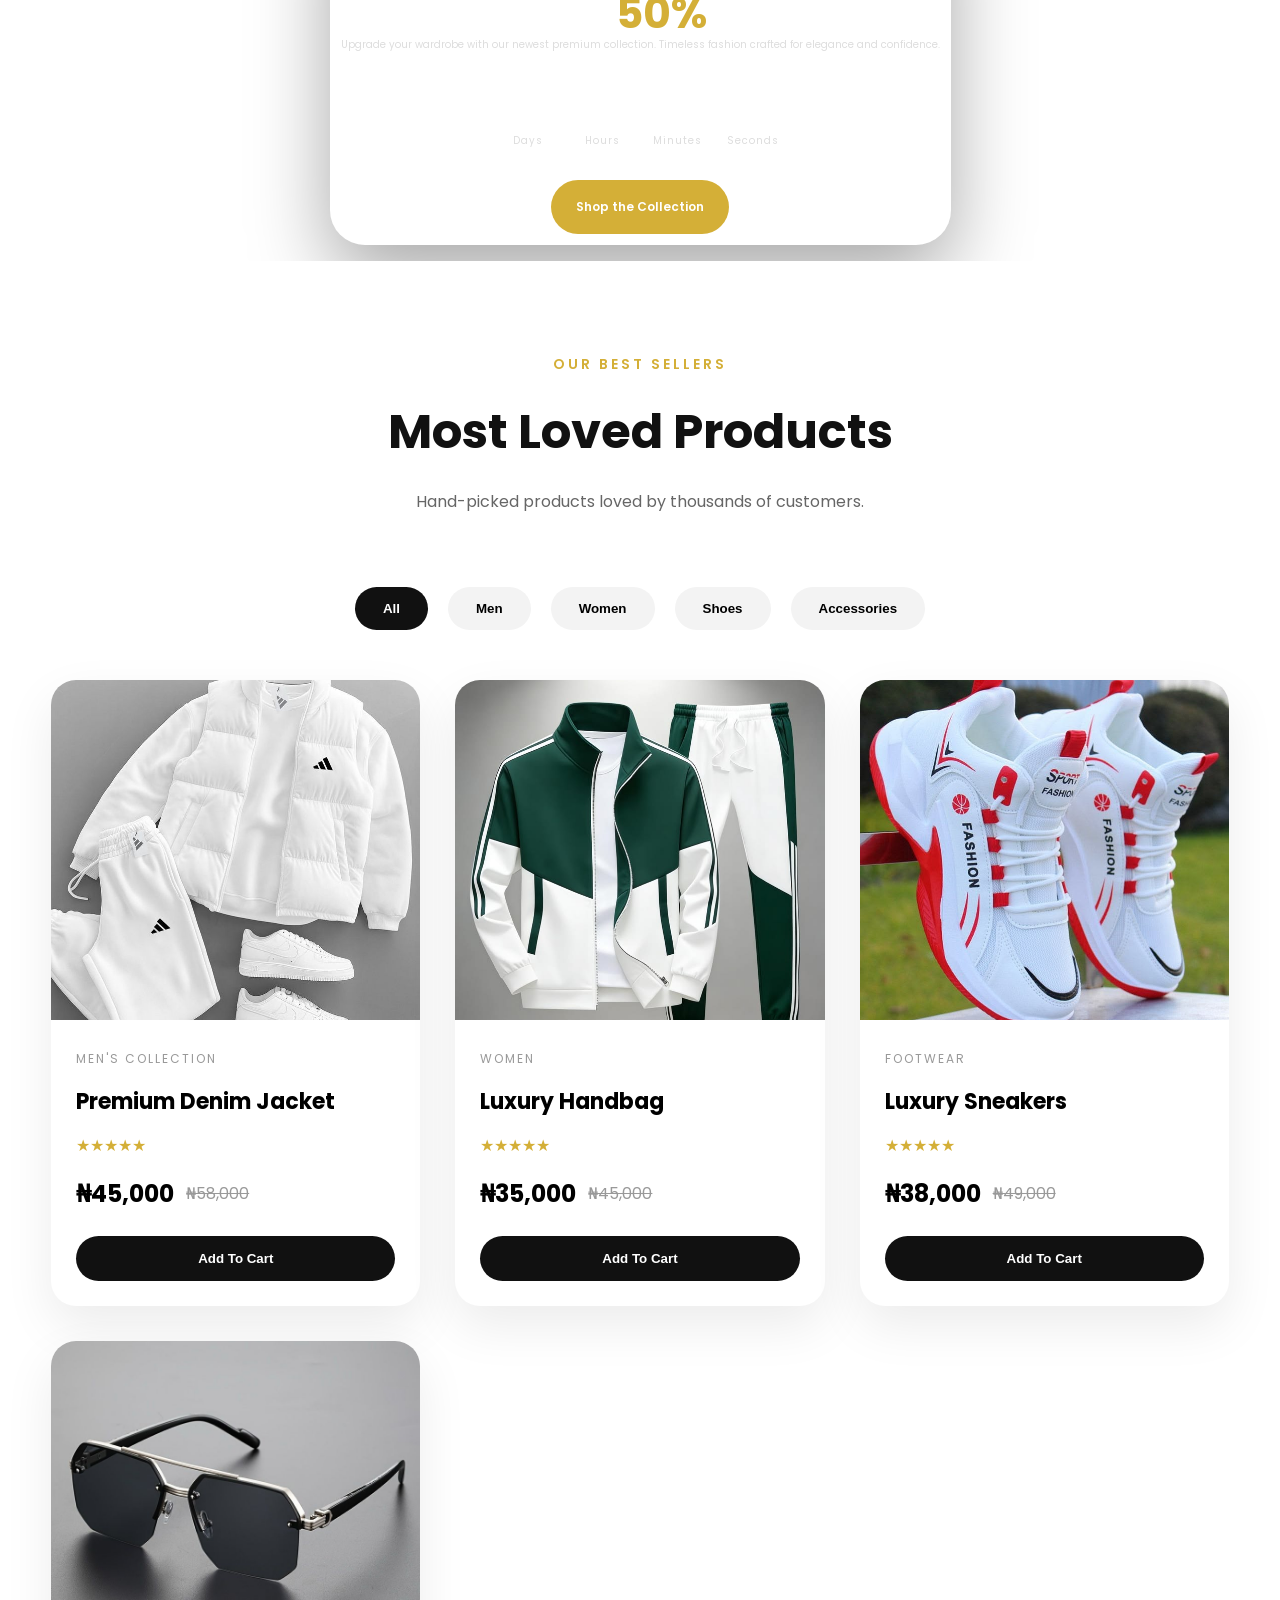
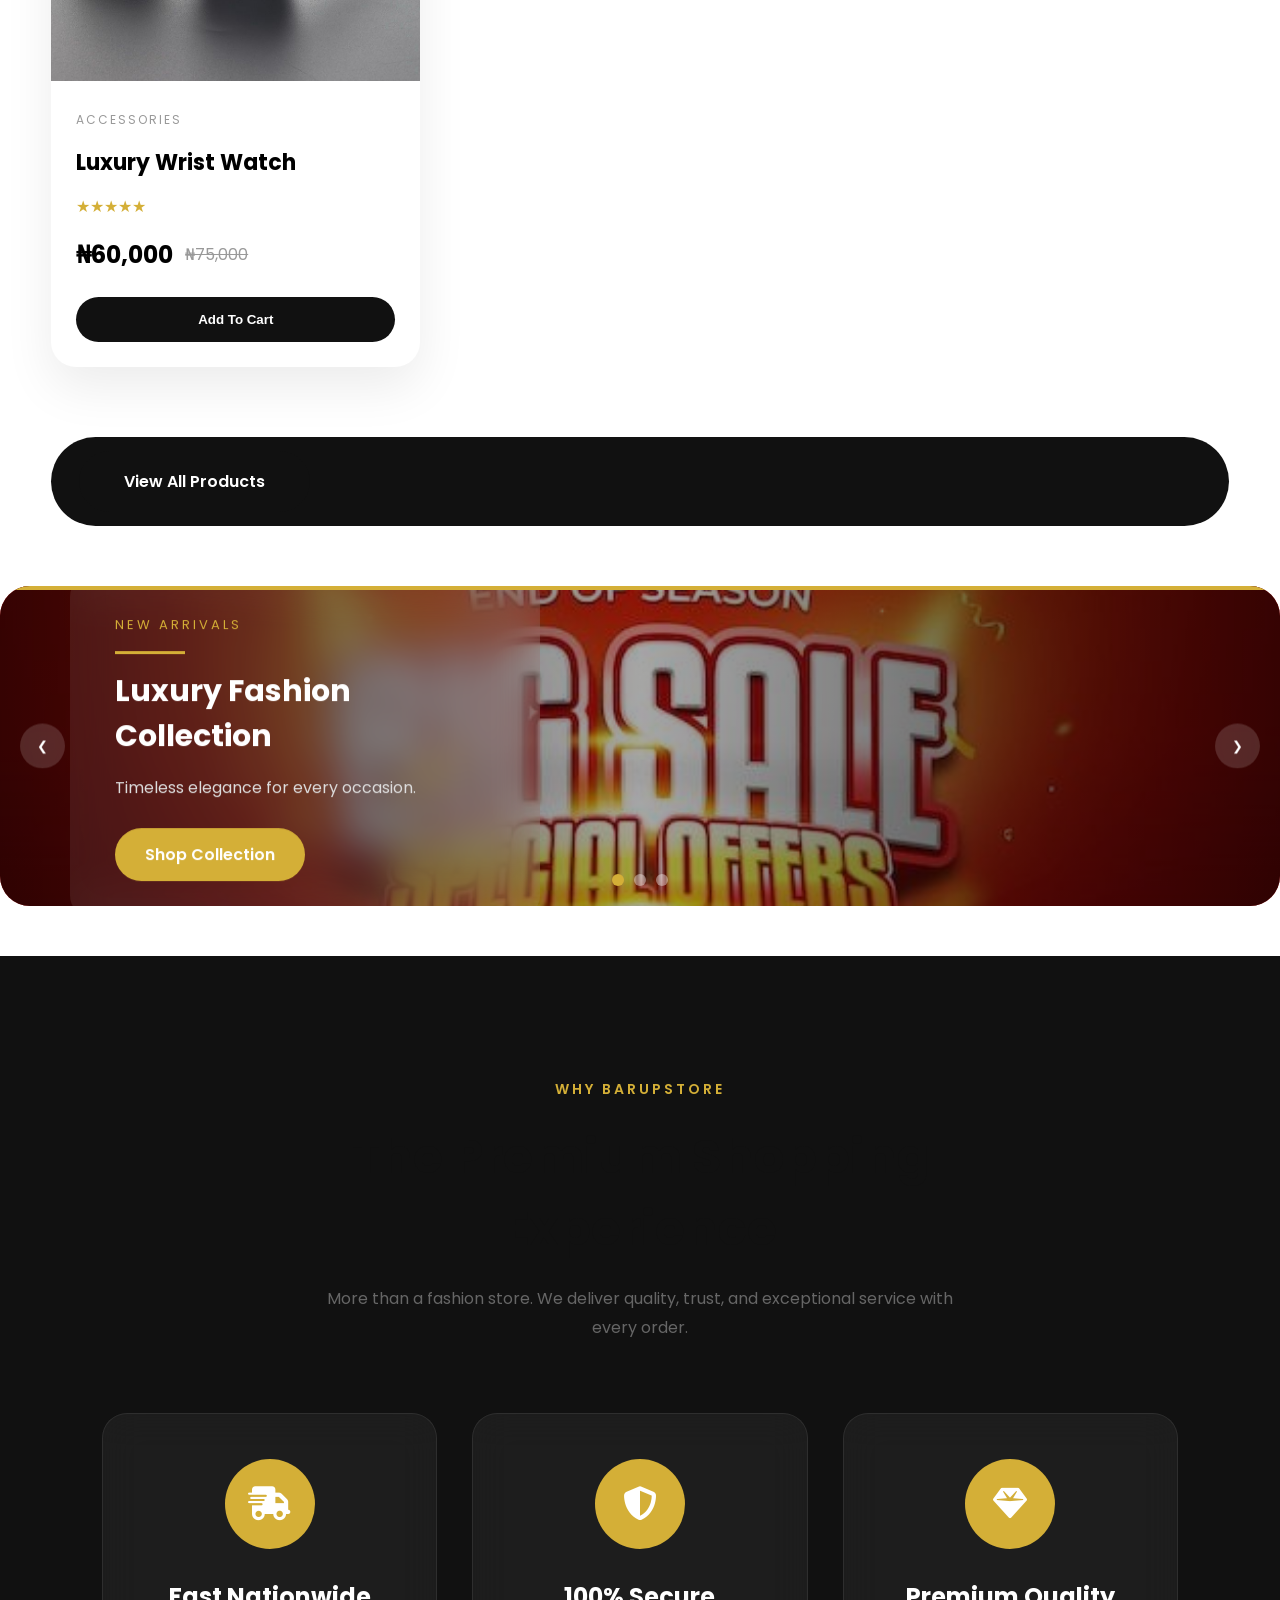
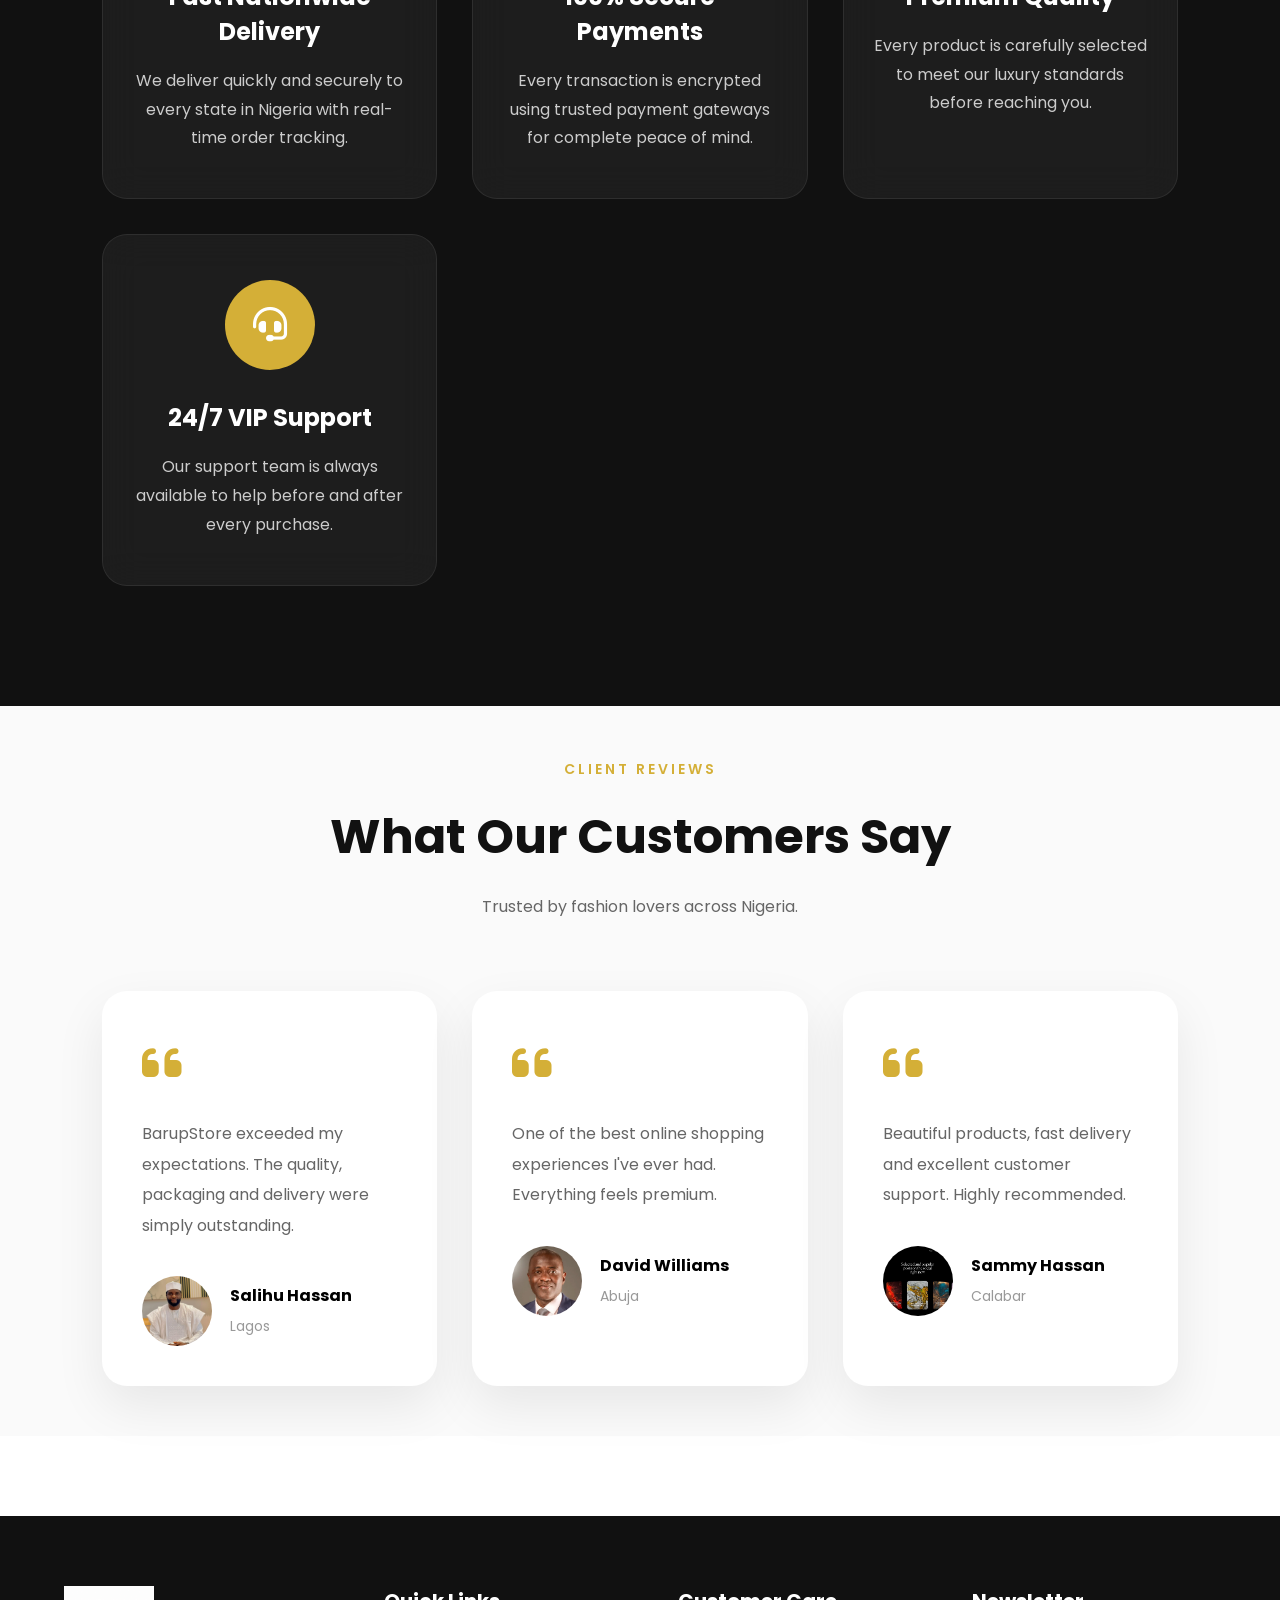
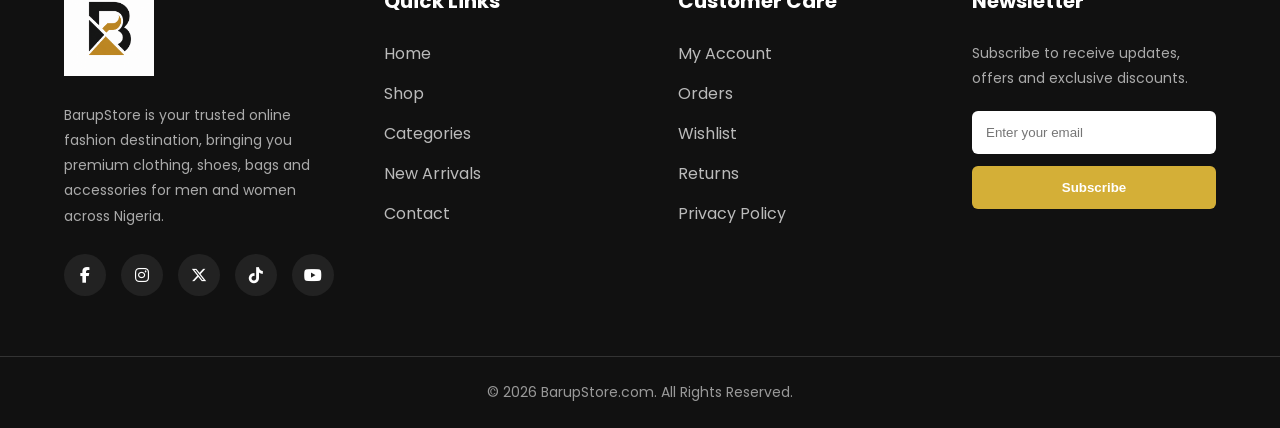
==== commit 18bdd31f: "Update print statement from 'Hello' to 'Goodbye'" ====
--- a/index.html
+++ b/index.html
@@ -49,11 +49,21 @@
 
 <div class="logo">
 
-<a href="#">
-
-<img src="images/logo.png" alt="BarupStore">
-
-</a>
+    <a href="index.html">
+
+        <img src="images/logo.png" alt="BarupStore Logo">
+
+        <div class="logo-text">
+
+            <h2>
+                <span class="barup">Barup</span><span class="store">Store</span>
+            </h2>
+
+            <p>Luxury Fashion</p>
+
+        </div>
+
+    </a>
 
 </div>
 
@@ -69,7 +79,7 @@
 
 <li><a href="./accessories.html">Accessories</a></li>
 
-<li><a href="./shope.html">Shop</a></li>
+<li><a href="./shop.html">Shop</a></li>
 
 <li><a href="./blog.html">Blog</a></li>
 
@@ -1464,4 +1474,4 @@
 <script src="js/script.js"></script>
 
 </body>
-</html>+</html>
--- a/css/style.css
+++ b/css/style.css
@@ -73,8 +73,71 @@
 align-items:center;
 }
 
+/*======================
+LOGO
+======================*/
+
+.logo a{
+
+display:flex;
+align-items:center;
+gap:14px;
+
+}
+
 .logo img{
+
 height:60px;
+width:auto;
+transition:.3s;
+
+}
+
+.logo:hover img{
+
+transform:rotate(-5deg) scale(1.05);
+
+}
+
+.logo-text{
+
+display:flex;
+flex-direction:column;
+line-height:1;
+
+}
+
+.logo-text h2{
+
+font-family:'Cormorant Garamond', serif;
+font-size:26px;
+font-weight:700;
+letter-spacing:.5px;
+margin:0;
+
+}
+
+.logo-text .barup{
+
+color:#111;
+
+}
+
+.logo-text .store{
+
+color:#D4AF37;
+
+}
+
+.logo-text p{
+
+margin-top:6px;
+font-size:11px;
+letter-spacing:4px;
+text-transform:uppercase;
+color:#777;
+font-weight:500;
+
 }
 
 .nav-links{
@@ -2625,6 +2688,2726 @@
 
 
 
+.luxury-card{
+
+position:relative;
+
+overflow:hidden;
+
+background:#fff;
+
+border-radius:24px;
+
+transition:.45s;
+
+box-shadow:0 15px 45px rgba(0,0,0,.08);
+
+}
+
+.luxury-card::before{
+
+content:"";
+
+position:absolute;
+
+top:0;
+
+left:-100%;
+
+width:100%;
+
+height:100%;
+
+background:linear-gradient(
+
+90deg,
+
+transparent,
+
+rgba(255,255,255,.4),
+
+transparent
+
+);
+
+transition:.8s;
+
+}
+
+.luxury-card:hover::before{
+
+left:100%;
+
+}
+
+.luxury-card:hover{
+
+transform:translateY(-12px);
+
+box-shadow:0 30px 70px rgba(0,0,0,.15);
+
+}
+
+.product-image{
+
+height:360px;
+
+background:#f8f8f8;
+
+display:flex;
+
+align-items:center;
+
+justify-content:center;
+
+overflow:hidden;
+
+}
+
+.product-image img{
+
+width:90%;
+
+transition:.7s;
+
+}
+
+.luxury-card:hover img{
+
+transform:
+scale(1.08);
+
+}
+
+.badge{
+
+position:absolute;
+
+top:20px;
+
+left:20px;
+
+padding:8px 18px;
+
+background:#d4af37;
+
+color:#fff;
+
+border-radius:30px;
+
+font-size:12px;
+
+font-weight:600;
+
+}
+
+.card-icons{
+
+position:absolute;
+
+top:20px;
+
+right:-60px;
+
+display:flex;
+
+flex-direction:column;
+
+gap:12px;
+
+transition:.4s;
+
+}
+
+.luxury-card:hover .card-icons{
+
+right:20px;
+
+}
+
+.card-icons a{
+
+width:42px;
+
+height:42px;
+
+border-radius:50%;
+
+background:white;
+
+display:flex;
+
+justify-content:center;
+
+align-items:center;
+
+color:#111;
+
+box-shadow:
+0 15px 30px rgba(0,0,0,.1);
+
+}
+
+.product-details{
+
+padding:28px;
+
+}
+
+.product-details small{
+
+letter-spacing:2px;
+
+color:#999;
+
+}
+
+.product-details h3{
+
+margin:15px 0;
+
+font-size:24px;
+
+}
+
+.rating{
+
+color:#d4af37;
+
+margin-bottom:15px;
+
+}
+
+.rating span{
+
+color:#777;
+
+margin-left:8px;
+
+font-size:14px;
+
+}
+
+.price{
+
+display:flex;
+
+gap:12px;
+
+align-items:center;
+
+margin-bottom:18px;
+
+}
+
+.price strong{
+
+font-size:24px;
+
+}
+
+.price del{
+
+color:#999;
+
+}
+
+.stock{
+
+margin:18px 0;
+
+color:#1d7c3a;
+
+font-weight:600;
+
+}
+
+.product-details button{
+
+width:100%;
+
+padding:16px;
+
+border:none;
+
+border-radius:50px;
+
+background:#111;
+
+color:white;
+
+font-size:16px;
+
+font-weight:600;
+
+cursor:pointer;
+
+transition:.35s;
+
+}
+
+.product-details button:hover{
+
+background:#d4af37;
+
+}
+
+
+
+
+
+
+
+
+
+
+
+.colors{
+    display:flex;
+    gap:10px;
+    margin:18px 0;
+}
+
+.colors span{
+    width:16px;
+    height:16px;
+    border-radius:50%;
+    display:inline-block;
+    border:2px solid #fff;
+    box-shadow:0 2px 6px rgba(0,0,0,.15);
+}
+
+.black{background:#111;}
+.white{background:#fff;border:1px solid #ccc !important;}
+.blue{background:#1e4fa8;}
+.brown{background:#7a4b22;}
+.gold{background:#d4af37;}
+.gray{background:#8a8a8a;}
+
+
+
+
+
+
+
+
+
+/*======================
+WOMEN HERO
+=======================*/
+
+.women-hero{
+
+height:90dvh;
+
+background:
+url("../images/products/bags.jpg")
+center center/cover;
+
+position:relative;
+
+display:flex;
+
+align-items:center;
+
+}
+
+.hero-overlay{
+
+position:absolute;
+
+left:0;
+
+top:0;
+
+width:100%;
+
+height:100%;
+
+background:
+linear-gradient(
+90deg,
+rgba(0,0,0,.75),
+rgba(0,0,0,.45),
+rgba(0,0,0,.15)
+);
+
+}
+
+.hero-container{
+
+width:90%;
+
+max-width:1300px;
+
+margin:auto;
+
+position:relative;
+
+z-index:5;
+
+}
+
+.hero-left{
+
+max-width:620px;
+
+color:#fff;
+
+}
+
+.hero-tag{
+
+display:inline-block;
+
+padding:10px 25px;
+
+background:#D4AF37;
+
+border-radius:40px;
+
+letter-spacing:3px;
+
+font-size:13px;
+
+margin-bottom:25px;
+
+font-weight:600;
+
+}
+
+.hero-left h1{
+
+font-size:70px;
+
+line-height:1.1;
+
+margin-bottom:25px;
+
+}
+
+.hero-left p{
+
+font-size:18px;
+
+line-height:1.9;
+
+color:#f1f1f1;
+
+margin-bottom:40px;
+
+}
+
+
+
+
+
+
+
+
+
+
+
+
+
+/*======================
+ACCESSORIES HERO
+=======================*/
+
+.accessories-hero{
+
+height:90vh;
+
+background:
+url("../images/products/Women'S SHOES.jpg")
+center center/cover;
+
+position:relative;
+
+display:flex;
+
+align-items:center;
+
+}
+
+.accessories-hero .hero-overlay{
+
+position:absolute;
+
+inset:0;
+
+background:
+linear-gradient(
+90deg,
+rgba(0,0,0,.82),
+rgba(0,0,0,.50),
+rgba(0,0,0,.20)
+);
+
+}
+
+
+
+
+
+.accessories-banner{
+
+margin:50px auto;
+
+width:90%;
+
+height:350px;
+
+border-radius:30px;
+
+background:
+linear-gradient(rgba(0,0,0,.55),rgba(0,0,0,.55)),
+url("../images/products/ACCESSORIES.jpg")
+center/cover;
+
+display:flex;
+
+align-items:center;
+
+justify-content:center;
+
+text-align:center;
+
+}
+
+.banner-content{
+
+color:#fff;
+
+max-width:650px;
+
+padding:20px;
+
+}
+
+.banner-content span{
+
+color:#D4AF37;
+
+letter-spacing:3px;
+
+font-weight:600;
+
+}
+
+.banner-content h2{
+
+font-size:48px;
+
+margin:20px 0;
+
+}
+
+.banner-content p{
+
+font-size:17px;
+
+line-height:1.8;
+
+margin-bottom:30px;
+
+}
+
+.banner-content a{
+
+display:inline-block;
+
+padding:16px 38px;
+
+background:#D4AF37;
+
+color:#fff;
+
+border-radius:50px;
+
+font-weight:600;
+
+transition:.3s;
+
+}
+
+.banner-content a:hover{
+
+transform:translateY(-4px);
+
+box-shadow:0 15px 35px rgba(212,175,55,.35);
+
+}
+
+
+
+
+
+
+
+
+
+
+/*=================================
+SHOP HERO
+==================================*/
+
+.shop-hero{
+
+    height:65vh;
+
+    background:url("../images/products/product1.jpg")
+    center center/cover;
+
+    position:relative;
+
+    display:flex;
+
+    align-items:center;
+
+    justify-content:center;
+
+}
+
+.shop-hero .hero-overlay{
+
+    position:absolute;
+
+    inset:0;
+
+    background:linear-gradient(
+    rgba(0,0,0,.65),
+    rgba(0,0,0,.45));
+
+}
+
+.shop-hero-content{
+
+    position:relative;
+
+    z-index:5;
+
+    text-align:center;
+
+    color:#fff;
+
+    max-width:700px;
+
+}
+
+.shop-hero-content span{
+
+    color:#D4AF37;
+
+    letter-spacing:4px;
+
+    font-weight:600;
+
+}
+
+.shop-hero-content h1{
+
+    font-size:70px;
+
+    margin:20px 0;
+
+}
+
+.shop-hero-content p{
+
+    line-height:1.9;
+
+    font-size:18px;
+
+    margin-bottom:35px;
+
+}
+
+
+
+
+
+
+
+
+
+
+/*=================================
+SHOP SECTION
+==================================*/
+
+.shop-section{
+
+    padding:100px 8%;
+
+    background:#f8f8f8;
+
+}
+
+.shop-container{
+
+    display:grid;
+
+    grid-template-columns:280px 1fr;
+
+    gap:40px;
+
+}
+
+/* Sidebar */
+
+.shop-sidebar{
+
+    display:flex;
+
+    flex-direction:column;
+
+    gap:25px;
+
+}
+
+.sidebar-card{
+
+    background:#fff;
+
+    padding:25px;
+
+    border-radius:20px;
+
+    box-shadow:0 10px 30px rgba(0,0,0,.06);
+
+}
+
+.sidebar-card h3{
+
+    margin-bottom:20px;
+
+    font-size:20px;
+
+}
+
+.sidebar-card ul{
+
+    list-style:none;
+
+}
+
+.sidebar-card li{
+
+    margin-bottom:15px;
+
+}
+
+.sidebar-card label{
+
+    cursor:pointer;
+
+    color:#555;
+
+}
+
+.sidebar-card input[type="checkbox"]{
+
+    margin-right:10px;
+
+}
+
+.sidebar-card input[type="range"]{
+
+    width:100%;
+
+    accent-color:#d4af37;
+
+    margin-bottom:15px;
+
+}
+
+.size-options{
+
+    display:flex;
+
+    flex-wrap:wrap;
+
+    gap:10px;
+
+}
+
+.size-options button{
+
+    width:45px;
+
+    height:45px;
+
+    border:none;
+
+    border-radius:50%;
+
+    background:#f3f3f3;
+
+    cursor:pointer;
+
+    transition:.3s;
+
+}
+
+.size-options button:hover{
+
+    background:#111;
+
+    color:#fff;
+
+}
+
+.color-options{
+
+    display:flex;
+
+    gap:12px;
+
+    flex-wrap:wrap;
+
+}
+
+.color-options span{
+
+    width:28px;
+
+    height:28px;
+
+    border-radius:50%;
+
+    cursor:pointer;
+
+    border:2px solid #fff;
+
+    box-shadow:0 2px 8px rgba(0,0,0,.15);
+
+}
+
+/* Toolbar */
+
+.shop-toolbar{
+
+    display:flex;
+
+    justify-content:space-between;
+
+    align-items:center;
+
+    gap:20px;
+
+    margin-bottom:40px;
+
+    flex-wrap:wrap;
+
+}
+
+.toolbar-right{
+
+    display:flex;
+
+    align-items:center;
+
+    gap:20px;
+
+}
+
+.toolbar-right select{
+
+    padding:12px 20px;
+
+    border-radius:30px;
+
+    border:1px solid #ddd;
+
+    outline:none;
+
+}
+
+/* Product Grid */
+
+.shop-grid{
+
+    display:grid;
+
+    grid-template-columns:repeat(auto-fit,minmax(280px,1fr));
+
+    gap:30px;
+
+}
+
+/* Pagination */
+
+.pagination{
+
+    display:flex;
+
+    justify-content:center;
+
+    gap:15px;
+
+    margin-top:70px;
+
+}
+
+.pagination button{
+
+    width:50px;
+
+    height:50px;
+
+    border:none;
+
+    border-radius:50%;
+
+    background:#fff;
+
+    cursor:pointer;
+
+    transition:.3s;
+
+    box-shadow:0 5px 20px rgba(0,0,0,.08);
+
+}
+
+.pagination button:hover,
+.pagination .active{
+
+    background:#d4af37;
+
+    color:#fff;
+
+}
+
+
+
+
+
+
+
+
+
+
+
+
+/*=================================
+PRODUCTS HEADING
+==================================*/
+
+.products-heading{
+
+display:flex;
+
+justify-content:space-between;
+
+align-items:end;
+
+margin-bottom:45px;
+
+gap:30px;
+
+flex-wrap:wrap;
+
+}
+
+.products-heading span{
+
+color:#D4AF37;
+
+letter-spacing:3px;
+
+font-weight:600;
+
+font-size:14px;
+
+}
+
+.products-heading h2{
+
+font-size:42px;
+
+margin:12px 0;
+
+color:#111;
+
+}
+
+.products-heading p{
+
+max-width:600px;
+
+line-height:1.8;
+
+color:#666;
+
+}
+
+.view-all{
+
+display:flex;
+
+align-items:center;
+
+gap:10px;
+
+padding:14px 28px;
+
+background:#111;
+
+color:#fff;
+
+border-radius:50px;
+
+transition:.35s;
+
+font-weight:600;
+
+}
+
+.view-all:hover{
+
+background:#D4AF37;
+
+transform:translateY(-4px);
+
+}
+
+
+.product-details button{
+
+width:100%;
+
+padding:16px;
+
+border:none;
+
+background:#111;
+
+color:#fff;
+
+border-radius:50px;
+
+font-weight:600;
+
+cursor:pointer;
+
+transition:.35s;
+
+}
+
+.product-details button:hover{
+
+background:#D4AF37;
+
+letter-spacing:1px;
+
+}
+
+
+
+
+
+
+
+
+
+
+
+
+
+
+
+/*=================================
+FEATURED COLLECTIONS
+==================================*/
+
+.featured-collections{
+
+    padding:50px 8%;
+
+    background:#fff;
+
+}
+
+.section-title{
+
+    text-align:center;
+
+    max-width:700px;
+
+    margin:0 auto 70px;
+
+}
+
+.section-title span{
+
+    color:#D4AF37;
+
+    letter-spacing:3px;
+
+    font-weight:600;
+
+    font-size:14px;
+
+}
+
+.section-title h2{
+
+    font-size:48px;
+
+    margin:20px 0;
+
+    color:#111;
+
+}
+
+.section-title p{
+
+    color:#666;
+
+    line-height:1.8;
+
+}
+
+.collection-grid{
+
+    display:grid;
+
+    grid-template-columns:repeat(2,1fr);
+
+    gap:30px;
+
+}
+
+.collection-card{
+
+    position:relative;
+
+    height:420px;
+
+    overflow:hidden;
+
+    border-radius:30px;
+
+    cursor:pointer;
+
+}
+
+.collection-card img{
+
+    width:100%;
+
+    height:100%;
+
+    object-fit:cover;
+
+    transition:.8s;
+
+}
+
+.collection-card:hover img{
+
+    transform:scale(1.1);
+
+}
+
+.collection-overlay{
+
+    position:absolute;
+
+    inset:0;
+
+    background:linear-gradient(
+    rgba(0,0,0,.2),
+    rgba(0,0,0,.75));
+
+    display:flex;
+
+    flex-direction:column;
+
+    justify-content:flex-end;
+
+    padding:40px;
+
+    color:#fff;
+
+}
+
+.collection-overlay span{
+
+    color:#D4AF37;
+
+    letter-spacing:2px;
+
+    margin-bottom:10px;
+
+}
+
+.collection-overlay h3{
+
+    font-size:36px;
+
+    margin-bottom:20px;
+
+}
+
+.collection-overlay a{
+
+    display:inline-flex;
+
+    align-items:center;
+
+    gap:10px;
+
+    color:#fff;
+
+    font-weight:600;
+
+    transition:.3s;
+
+}
+
+.collection-overlay a:hover{
+
+    color:#D4AF37;
+
+}
+
+
+
+
+
+
+
+
+
+/*=================================
+TRENDING THIS WEEK
+==================================*/
+
+.trending-section{
+
+    padding:50px 8%;
+
+    background:#f8f8f8;
+
+}
+
+.trending-wrapper{
+
+    display:flex;
+
+    align-items:center;
+
+    gap:25px;
+
+}
+
+.trending-slider{
+
+    display:flex;
+
+    gap:30px;
+
+    overflow-x:auto;
+
+    scroll-behavior:smooth;
+
+    scrollbar-width:none;
+
+    flex:1;
+
+}
+
+.trending-slider::-webkit-scrollbar{
+
+    display:none;
+
+}
+
+.trend-card{
+
+    min-width:300px;
+
+    background:#fff;
+
+    border-radius:25px;
+
+    overflow:hidden;
+
+    position:relative;
+
+    box-shadow:0 20px 50px rgba(0,0,0,.08);
+
+    transition:.4s;
+
+}
+
+.trend-card:hover{
+
+    transform:translateY(-10px);
+
+    box-shadow:0 30px 60px rgba(0,0,0,.15);
+
+}
+
+.trend-card img{
+
+    width:100%;
+
+    height:300px;
+
+    object-fit:cover;
+
+    transition:.6s;
+
+}
+
+.trend-card:hover img{
+
+    transform:scale(1.08);
+
+}
+
+.trend-badge{
+
+    position:absolute;
+
+    top:18px;
+
+    left:18px;
+
+    background:#D4AF37;
+
+    color:#fff;
+
+    padding:8px 18px;
+
+    border-radius:30px;
+
+    font-size:12px;
+
+    font-weight:600;
+
+}
+
+.trend-info{
+
+    padding:25px;
+
+}
+
+.trend-info small{
+
+    color:#888;
+
+    letter-spacing:2px;
+
+}
+
+.trend-info h3{
+
+    margin:12px 0;
+
+    font-size:24px;
+
+}
+
+.trend-rating{
+
+    color:#D4AF37;
+
+    margin-bottom:15px;
+
+}
+
+.trend-rating span{
+
+    color:#666;
+
+}
+
+.trend-price{
+
+    font-size:28px;
+
+    font-weight:700;
+
+    margin-bottom:20px;
+
+}
+
+.trend-info button{
+
+    width:100%;
+
+    padding:15px;
+
+    border:none;
+
+    border-radius:50px;
+
+    background:#111;
+
+    color:#fff;
+
+    cursor:pointer;
+
+    transition:.3s;
+
+}
+
+.trend-info button:hover{
+
+    background:#D4AF37;
+
+}
+
+.trend-btn{
+
+    width:55px;
+
+    height:55px;
+
+    border:none;
+
+    border-radius:50%;
+
+    background:#fff;
+
+    cursor:pointer;
+
+    box-shadow:0 10px 25px rgba(0,0,0,.12);
+
+    transition:.3s;
+
+}
+
+.trend-btn:hover{
+
+    background:#D4AF37;
+
+    color:#fff;
+
+}
+
+
+
+
+
+
+
+/*=================================
+LUXURY BRAND PARTNERS
+==================================*/
+
+.brand-partners{
+
+    padding:50px 8%;
+
+    background:#fff;
+
+    overflow:hidden;
+
+}
+
+.brand-slider{
+
+    overflow:hidden;
+
+    margin-top:60px;
+
+}
+
+.brand-track{
+
+    display:flex;
+
+    width:max-content;
+
+    animation:brandScroll 30s linear infinite;
+
+}
+
+.brand-card{
+
+    width:220px;
+
+    height:120px;
+
+    margin-right:25px;
+
+    background:rgba(255,255,255,.85);
+
+    backdrop-filter:blur(12px);
+
+    border-radius:24px;
+
+    display:flex;
+
+    justify-content:center;
+
+    align-items:center;
+
+    box-shadow:0 15px 35px rgba(0,0,0,.08);
+
+    transition:.4s;
+
+}
+
+.brand-card:hover{
+
+    transform:translateY(-10px);
+
+    box-shadow:0 25px 45px rgba(0,0,0,.15);
+
+}
+
+.brand-card img{
+
+    width:120px;
+
+    filter:grayscale(100%);
+
+    opacity:.7;
+
+    transition:.4s;
+
+}
+
+.brand-card:hover img{
+
+    filter:grayscale(0);
+
+    opacity:1;
+
+    transform:scale(1.08);
+
+}
+
+@keyframes brandScroll{
+
+    from{
+
+        transform:translateX(0);
+
+    }
+
+    to{
+
+        transform:translateX(-50%);
+
+    }
+
+}
+
+.brand-slider:hover .brand-track{
+
+    animation-play-state:paused;
+
+}
+
+
+
+
+
+/*=================================
+FEATURED STORY
+==================================*/
+
+.featured-story{
+
+padding:120px 8%;
+
+display:grid;
+
+grid-template-columns:1.2fr 1fr;
+
+gap:60px;
+
+align-items:center;
+
+}
+
+.featured-image{
+
+overflow:hidden;
+
+border-radius:35px;
+
+}
+
+.featured-image img{
+
+width:100%;
+
+display:block;
+
+transition:.8s;
+
+}
+
+.featured-story:hover img{
+
+transform:scale(1.08);
+
+}
+
+.featured-content span{
+
+color:#D4AF37;
+
+letter-spacing:3px;
+
+font-weight:600;
+
+}
+
+.featured-content h2{
+
+font-size:52px;
+
+margin:20px 0;
+
+line-height:1.15;
+
+color:#111;
+
+}
+
+.featured-content p{
+
+font-size:18px;
+
+line-height:1.9;
+
+color:#666;
+
+margin-bottom:35px;
+
+}
+
+.story-meta{
+
+display:flex;
+
+gap:25px;
+
+margin-bottom:35px;
+
+color:#777;
+
+flex-wrap:wrap;
+
+}
+
+.read-story{
+
+display:inline-flex;
+
+align-items:center;
+
+gap:12px;
+
+padding:16px 34px;
+
+background:#111;
+
+color:#fff;
+
+border-radius:50px;
+
+font-weight:600;
+
+transition:.35s;
+
+}
+
+.read-story:hover{
+
+background:#D4AF37;
+
+transform:translateY(-5px);
+
+}
+
+
+
+
+
+/*=================================
+TRENDING ARTICLES
+==================================*/
+
+.trending-articles{
+
+    padding:50px 8%;
+
+    background:#fafafa;
+
+}
+
+.article-grid{
+
+    display:grid;
+
+    grid-template-columns:repeat(3,1fr);
+
+    gap:35px;
+
+}
+
+.article-card{
+
+    background:#fff;
+
+    border-radius:28px;
+
+    overflow:hidden;
+
+    box-shadow:0 20px 45px rgba(0,0,0,.08);
+
+    transition:.4s;
+
+}
+
+.article-card:hover{
+
+    transform:translateY(-12px);
+
+    box-shadow:0 30px 60px rgba(0,0,0,.15);
+
+}
+
+.article-image{
+
+    position:relative;
+
+    overflow:hidden;
+
+}
+
+.article-image img{
+
+    width:100%;
+
+    height:320px;
+
+    object-fit:cover;
+
+    transition:.8s;
+
+}
+
+.article-card:hover .article-image img{
+
+    transform:scale(1.08);
+
+}
+
+.article-badge{
+
+    position:absolute;
+
+    left:20px;
+
+    top:20px;
+
+    background:#D4AF37;
+
+    color:#fff;
+
+    padding:8px 18px;
+
+    border-radius:30px;
+
+    font-size:13px;
+
+    font-weight:600;
+
+}
+
+.article-content{
+
+    padding:30px;
+
+}
+
+.article-meta{
+
+    display:flex;
+
+    justify-content:space-between;
+
+    color:#888;
+
+    font-size:14px;
+
+    margin-bottom:20px;
+
+}
+
+.article-content h3{
+
+    font-size:28px;
+
+    line-height:1.3;
+
+    margin-bottom:18px;
+
+    color:#111;
+
+}
+
+.article-content p{
+
+    color:#666;
+
+    line-height:1.8;
+
+    margin-bottom:25px;
+
+}
+
+.article-content a{
+
+    display:inline-flex;
+
+    align-items:center;
+
+    gap:10px;
+
+    color:#111;
+
+    font-weight:600;
+
+    transition:.3s;
+
+}
+
+.article-content a:hover{
+
+    color:#D4AF37;
+
+    gap:15px;
+
+}
+
+
+
+
+
+
+
+
+
+
+
+
+
+
+
+
+
+/*==========================
+BLOG HERO
+===========================*/
+
+.blog-hero{
+
+height:80vh;
+
+background:url("../images/products/watch.jpg")
+center center/cover;
+
+position:relative;
+
+display:flex;
+
+justify-content:center;
+
+align-items:center;
+
+text-align:center;
+
+}
+
+.blog-overlay{
+
+position:absolute;
+
+inset:0;
+
+background:linear-gradient(
+rgba(0,0,0,.65),
+rgba(0,0,0,.35)
+);
+
+}
+
+.blog-content{
+
+position:relative;
+
+z-index:2;
+
+max-width:750px;
+
+color:#fff;
+
+padding:20px;
+
+}
+
+.blog-content span{
+
+color:#D4AF37;
+
+letter-spacing:4px;
+
+font-weight:600;
+
+}
+
+.blog-content h1{
+
+font-size:70px;
+
+margin:25px 0;
+
+line-height:1.15;
+
+}
+
+.blog-content p{
+
+font-size:18px;
+
+line-height:1.9;
+
+margin-bottom:40px;
+
+color:#eee;
+
+}
+
+
+
+
+
+
+/*=================================
+EDITOR'S PICKS
+==================================*/
+
+.editors-picks{
+
+    padding:50px 8%;
+
+    background:#fff;
+
+}
+
+.editors-grid{
+
+    display:grid;
+
+    grid-template-columns:2fr 1fr;
+
+    gap:35px;
+
+}
+
+.editor-feature{
+
+    position:relative;
+
+    height:720px;
+
+    overflow:hidden;
+
+    border-radius:30px;
+
+}
+
+.editor-feature img{
+
+    width:100%;
+
+    height:100%;
+
+    object-fit:cover;
+
+    transition:.8s;
+
+}
+
+.editor-feature:hover img{
+
+    transform:scale(1.08);
+
+}
+
+.editor-overlay{
+
+    position:absolute;
+
+    inset:0;
+
+    display:flex;
+
+    flex-direction:column;
+
+    justify-content:flex-end;
+
+    padding:50px;
+
+    background:linear-gradient(
+        rgba(0,0,0,.15),
+        rgba(0,0,0,.85)
+    );
+
+    color:#fff;
+
+}
+
+.editor-overlay span{
+
+    color:#D4AF37;
+
+    letter-spacing:3px;
+
+    font-weight:600;
+
+}
+
+.editor-overlay h2{
+
+    font-size:48px;
+
+    margin:20px 0;
+
+    line-height:1.2;
+
+}
+
+.editor-overlay p{
+
+    max-width:650px;
+
+    line-height:1.9;
+
+    margin-bottom:30px;
+
+    color:#eee;
+
+}
+
+.editor-overlay a{
+
+    display:inline-flex;
+
+    align-items:center;
+
+    gap:10px;
+
+    color:#fff;
+
+    font-weight:600;
+
+    transition:.3s;
+
+}
+
+.editor-overlay a:hover{
+
+    color:#D4AF37;
+
+    gap:16px;
+
+}
+
+/* Right Column */
+
+.editor-side{
+
+    display:flex;
+
+    flex-direction:column;
+
+    gap:25px;
+
+}
+
+.mini-editor{
+
+    display:flex;
+
+    gap:20px;
+
+    background:#fafafa;
+
+    border-radius:20px;
+
+    padding:18px;
+
+    transition:.35s;
+
+    align-items:center;
+
+}
+
+.mini-editor:hover{
+
+    transform:translateY(-6px);
+
+    box-shadow:0 15px 35px rgba(0,0,0,.10);
+
+}
+
+.mini-editor img{
+
+    width:130px;
+
+    height:130px;
+
+    object-fit:cover;
+
+    border-radius:18px;
+
+}
+
+.mini-editor span{
+
+    color:#D4AF37;
+
+    font-size:13px;
+
+    font-weight:600;
+
+    letter-spacing:2px;
+
+}
+
+.mini-editor h3{
+
+    font-size:22px;
+
+    margin:12px 0;
+
+    line-height:1.4;
+
+}
+
+.mini-editor a{
+
+    color:#111;
+
+    font-weight:600;
+
+    transition:.3s;
+
+}
+
+.mini-editor a:hover{
+
+    color:#D4AF37;
+
+}
+
+
+
+
+/*=================================
+STYLE INSPIRATION
+==================================*/
+
+.style-gallery{
+
+    padding:50px 8%;
+
+    background:#f8f8f8;
+
+}
+
+.gallery-grid{
+
+    display:grid;
+
+    grid-template-columns:repeat(3,1fr);
+
+    grid-auto-rows:260px;
+
+    gap:25px;
+
+}
+
+.gallery-item{
+
+    position:relative;
+
+    overflow:hidden;
+
+    border-radius:28px;
+
+    cursor:pointer;
+
+}
+
+.gallery-item img{
+
+    width:100%;
+
+    height:100%;
+
+    object-fit:cover;
+
+    transition:.8s;
+
+}
+
+.gallery-item:hover img{
+
+    transform:scale(1.1);
+
+}
+
+.gallery-overlay{
+
+    position:absolute;
+
+    inset:0;
+
+    background:linear-gradient(
+        rgba(0,0,0,.1),
+        rgba(0,0,0,.75)
+    );
+
+    display:flex;
+
+    flex-direction:column;
+
+    justify-content:flex-end;
+
+    padding:30px;
+
+    color:#fff;
+
+    opacity:0;
+
+    transition:.4s;
+
+}
+
+.gallery-item:hover .gallery-overlay{
+
+    opacity:1;
+
+}
+
+.gallery-overlay span{
+
+    color:#D4AF37;
+
+    letter-spacing:2px;
+
+    font-size:13px;
+
+    margin-bottom:10px;
+
+}
+
+.gallery-overlay h3{
+
+    font-size:28px;
+
+    line-height:1.3;
+
+}
+
+.gallery-item.tall{
+
+    grid-row:span 2;
+
+}
+
+.gallery-item.wide{
+
+    grid-column:span 2;
+
+}
+
+
+
+
+
+
+
+
+
+
+
+
+
+
+
+
+
+
+/*=================================
+CONTACT HERO
+==================================*/
+
+.contact-hero{
+
+height:75vh;
+
+background:url("../images/products/watch.jpg")
+center center/cover;
+
+position:relative;
+
+display:flex;
+
+justify-content:center;
+
+align-items:center;
+
+text-align:center;
+
+}
+
+.contact-overlay{
+
+position:absolute;
+
+inset:0;
+
+background:linear-gradient(
+rgba(0,0,0,.65),
+rgba(0,0,0,.45));
+
+}
+
+.contact-content{
+
+position:relative;
+
+z-index:2;
+
+max-width:700px;
+
+color:#fff;
+
+padding:20px;
+
+}
+
+.contact-content span{
+
+color:#D4AF37;
+
+letter-spacing:4px;
+
+font-weight:600;
+
+}
+
+.contact-content h1{
+
+font-size:68px;
+
+margin:25px 0;
+
+line-height:1.15;
+
+}
+
+.contact-content p{
+
+font-size:18px;
+
+line-height:1.9;
+
+margin-bottom:40px;
+
+color:#eee;
+
+}
+
+
+
+
+
+/*=================================
+CONTACT SECTION
+==================================*/
+
+.contact-section{
+
+    padding:50px 8%;
+
+    background:#f8f8f8;
+
+}
+
+.contact-wrapper{
+
+    display:grid;
+
+    grid-template-columns:2fr 1fr;
+
+    gap:40px;
+
+}
+
+.contact-form-box,
+.contact-info-box{
+
+    background:#fff;
+
+    border-radius:30px;
+
+    padding:45px;
+
+    box-shadow:0 20px 50px rgba(0,0,0,.08);
+
+}
+
+.contact-label{
+
+    color:#D4AF37;
+
+    font-size:14px;
+
+    font-weight:600;
+
+    letter-spacing:3px;
+
+}
+
+.contact-form-box h2,
+.contact-info-box h2{
+
+    font-size:40px;
+
+    margin:18px 0;
+
+    color:#111;
+
+}
+
+.contact-form-box p,
+.contact-info-box p{
+
+    color:#666;
+
+    line-height:1.8;
+
+    margin-bottom:35px;
+
+}
+
+.input-row{
+
+    display:grid;
+
+    grid-template-columns:repeat(2,1fr);
+
+    gap:20px;
+
+}
+
+.input-group{
+
+    margin-bottom:22px;
+
+}
+
+.input-group label{
+
+    display:block;
+
+    margin-bottom:8px;
+
+    font-weight:600;
+
+}
+
+.input-group input,
+.input-group textarea{
+
+    width:100%;
+
+    padding:16px 18px;
+
+    border:1px solid #ddd;
+
+    border-radius:16px;
+
+    font-size:15px;
+
+    transition:.3s;
+
+    outline:none;
+
+}
+
+.input-group input:focus,
+.input-group textarea:focus{
+
+    border-color:#D4AF37;
+
+    box-shadow:0 0 0 3px rgba(212,175,55,.15);
+
+}
+
+.contact-btn{
+
+    display:inline-flex;
+
+    align-items:center;
+
+    gap:10px;
+
+    padding:16px 34px;
+
+    border:none;
+
+    border-radius:50px;
+
+    background:#111;
+
+    color:#fff;
+
+    font-size:16px;
+
+    font-weight:600;
+
+    cursor:pointer;
+
+    transition:.3s;
+
+}
+
+.contact-btn:hover{
+
+    background:#D4AF37;
+
+    transform:translateY(-4px);
+
+}
+
+.info-item{
+
+    display:flex;
+
+    gap:18px;
+
+    align-items:flex-start;
+
+    margin-bottom:28px;
+
+}
+
+.info-item i{
+
+    width:55px;
+
+    height:55px;
+
+    background:#111;
+
+    color:#fff;
+
+    display:flex;
+
+    justify-content:center;
+
+    align-items:center;
+
+    border-radius:50%;
+
+    font-size:18px;
+
+}
+
+.info-item h4{
+
+    margin-bottom:6px;
+
+}
+
+.contact-social{
+
+    display:flex;
+
+    gap:15px;
+
+    margin-top:35px;
+
+}
+
+.contact-social a{
+
+    width:48px;
+
+    height:48px;
+
+    border-radius:50%;
+
+    background:#111;
+
+    color:#fff;
+
+    display:flex;
+
+    justify-content:center;
+
+    align-items:center;
+
+    transition:.3s;
+
+}
+
+.contact-social a:hover{
+
+    background:#D4AF37;
+
+    transform:translateY(-5px);
+
+}
+
+
+
+
+/*=================================
+LUXURY FAQ
+==================================*/
+
+.faq-section{
+
+    padding:50px 8%;
+
+    background:#fff;
+
+}
+
+.faq-wrapper{
+
+    max-width:900px;
+
+    margin:60px auto 0;
+
+}
+
+.faq-item{
+
+    margin-bottom:20px;
+
+    border-radius:20px;
+
+    overflow:hidden;
+
+    background:#f8f8f8;
+
+    box-shadow:0 10px 30px rgba(0,0,0,.05);
+
+    transition:.3s;
+
+}
+
+.faq-item.active{
+
+    box-shadow:0 20px 45px rgba(0,0,0,.08);
+
+}
+
+.faq-question{
+
+    width:100%;
+
+    padding:24px 30px;
+
+    border:none;
+
+    background:none;
+
+    display:flex;
+
+    justify-content:space-between;
+
+    align-items:center;
+
+    cursor:pointer;
+
+    font-size:18px;
+
+    font-weight:600;
+
+    color:#111;
+
+}
+
+.faq-question i{
+
+    width:42px;
+
+    height:42px;
+
+    border-radius:50%;
+
+    background:#111;
+
+    color:#fff;
+
+    display:flex;
+
+    justify-content:center;
+
+    align-items:center;
+
+    transition:.35s;
+
+}
+
+.faq-item.active .faq-question i{
+
+    background:#D4AF37;
+
+    transform:rotate(45deg);
+
+}
+
+.faq-answer{
+
+    max-height:0;
+
+    overflow:hidden;
+
+    transition:max-height .4s ease;
+
+}
+
+.faq-answer p{
+
+    padding:0 30px 30px;
+
+    line-height:1.9;
+
+    color:#666;
+
+}
+
+
+
+
+
+
+
+
+
+
 
 /*=====================
 FOOTER
@@ -2735,4 +5518,4 @@
     text-align:center;
     color:#999;
     font-size:14px;
-}+}
